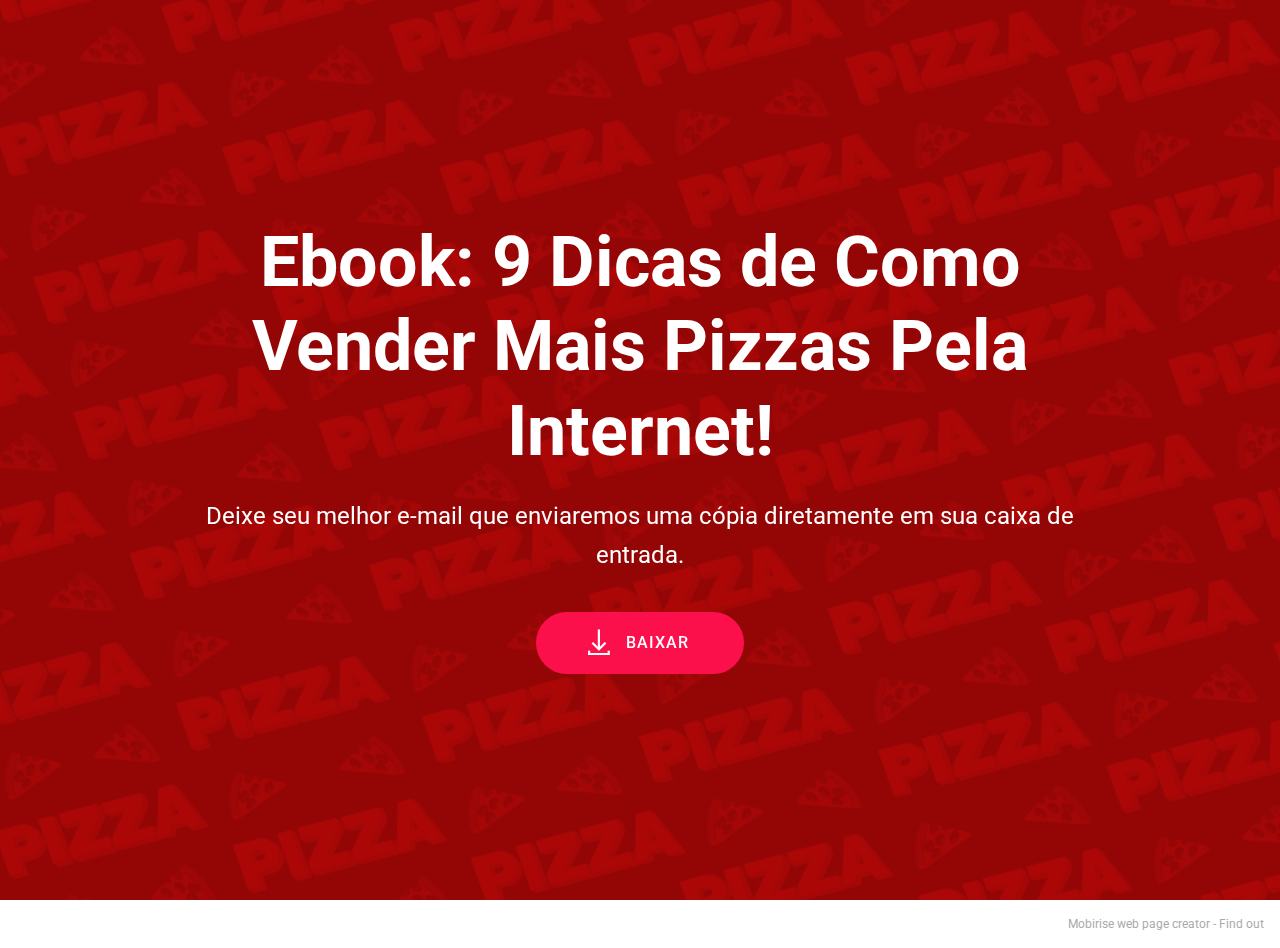
==== ebook.html @ e2e63f9f "mkt da pizza" ====
<!DOCTYPE html>
<html  >
<head>
  <!-- Site made with Mobirise Website Builder v5.2.0, https://mobirise.com -->
  <meta charset="UTF-8">
  <meta http-equiv="X-UA-Compatible" content="IE=edge">
  <meta name="generator" content="Mobirise v5.2.0, mobirise.com">
  <meta name="viewport" content="width=device-width, initial-scale=1, minimum-scale=1">
  <link rel="shortcut icon" href="assets/images/emojipizza-1-120x120.png" type="image/x-icon">
  <meta name="description" content="Baixe seu modelo e conheça 9 dicas para vender mais pizzas na internet!">
  
  
  <title>Ebook 9 Dicas Para Vender Mais Pizzas na Internet</title>
  <link rel="stylesheet" href="assets/web/assets/mobirise-icons2/mobirise2.css">
  <link rel="stylesheet" href="assets/web/assets/mobirise-icons/mobirise-icons.css">
  <link rel="stylesheet" href="assets/bootstrap/css/bootstrap.min.css">
  <link rel="stylesheet" href="assets/bootstrap/css/bootstrap-grid.min.css">
  <link rel="stylesheet" href="assets/bootstrap/css/bootstrap-reboot.min.css">
  <link rel="stylesheet" href="assets/tether/tether.min.css">
  <link rel="stylesheet" href="assets/theme/css/style.css">
  <link rel="preload" as="style" href="assets/mobirise/css/mbr-additional.css"><link rel="stylesheet" href="assets/mobirise/css/mbr-additional.css" type="text/css">
  
  
  
  
</head>
<body>
  
  <section class="cid-qTkA127IK8 mbr-fullscreen mbr-parallax-background" id="header2-1">

    

    

    <div class="container align-center">
        <div class="row justify-content-md-center">
            <div class="mbr-white col-md-10">
                <h1 class="mbr-section-title mbr-bold pb-3 mbr-fonts-style display-1">Ebook: 9 Dicas de Como Vender Mais Pizzas Pela Internet!</h1>
                
                <p class="mbr-text pb-3 mbr-fonts-style display-5">Deixe seu melhor e-mail que enviaremos uma cópia diretamente em sua caixa de entrada.</p>
                <div class="mbr-section-btn"><a class="btn btn-md btn-secondary display-4" href="https://drive.google.com/file/d/10CWplXunjymUBOMNAOJ05j_Xeo9SP3Ha/view?usp=sharing"><span class="mobi-mbri mobi-mbri-download mbr-iconfont mbr-iconfont-btn"></span>BAIXAR&nbsp;</a></div>
            </div>
        </div>
    </div>
    
</section><section style="background-color: #fff; font-family: -apple-system, BlinkMacSystemFont, 'Segoe UI', 'Roboto', 'Helvetica Neue', Arial, sans-serif; color:#aaa; font-size:12px; padding: 0; align-items: center; display: flex;"><a href="https://mobirise.site/y" style="flex: 1 1; height: 3rem; padding-left: 1rem;"></a><p style="flex: 0 0 auto; margin:0; padding-right:1rem;">Mobirise web page creator - <a href="https://mobirise.site/p" style="color:#aaa;">Find out</a></p></section><script src="assets/web/assets/jquery/jquery.min.js"></script>  <script src="assets/popper/popper.min.js"></script>  <script src="assets/bootstrap/js/bootstrap.min.js"></script>  <script src="assets/tether/tether.min.js"></script>  <script src="assets/smoothscroll/smooth-scroll.js"></script>  <script src="assets/parallax/jarallax.min.js"></script>  <script src="assets/theme/js/script.js"></script>  
  
  
</body>
</html>
---- assets/web/assets/mobirise-icons2/mobirise2.css ----
@font-face {
  font-family: 'Moririse2';
  font-display: swap;
  src:  url('mobirise2.eot?f2bix4');
  src:  url('mobirise2.eot?f2bix4#iefix') format('embedded-opentype'),
    url('mobirise2.ttf?f2bix4') format('truetype'),
    url('mobirise2.woff?f2bix4') format('woff'),
    url('mobirise2.svg?f2bix4#mobirise2') format('svg');
  font-weight: normal;
  font-style: normal;
}

[class^="mobi-"], [class*=" mobi-"] {
  /* use !important to prevent issues with browser extensions that change fonts */
  font-family: 'Moririse2' !important;
  speak: none;
  font-style: normal;
  font-weight: normal;
  font-variant: normal;
  text-transform: none;
  line-height: 1;

  /* Better Font Rendering =========== */
  -webkit-font-smoothing: antialiased;
  -moz-osx-font-smoothing: grayscale;
}

.mobi-mbri-add-submenu:before {
  content: "\e900";
}
.mobi-mbri-alert:before {
  content: "\e901";
}
.mobi-mbri-align-center:before {
  content: "\e902";
}
.mobi-mbri-align-justify:before {
  content: "\e903";
}
.mobi-mbri-align-left:before {
  content: "\e904";
}
.mobi-mbri-align-right:before {
  content: "\e905";
}
.mobi-mbri-android:before {
  content: "\e906";
}
.mobi-mbri-apple:before {
  content: "\e907";
}
.mobi-mbri-arrow-down:before {
  content: "\e908";
}
.mobi-mbri-arrow-next:before {
  content: "\e909";
}
.mobi-mbri-arrow-prev:before {
  content: "\e90a";
}
.mobi-mbri-arrow-up:before {
  content: "\e90b";
}
.mobi-mbri-bold:before {
  content: "\e90c";
}
.mobi-mbri-bookmark:before {
  content: "\e90d";
}
.mobi-mbri-bootstrap:before {
  content: "\e90e";
}
.mobi-mbri-briefcase:before {
  content: "\e90f";
}
.mobi-mbri-browse:before {
  content: "\e910";
}
.mobi-mbri-bulleted-list:before {
  content: "\e911";
}
.mobi-mbri-calendar:before {
  content: "\e912";
}
.mobi-mbri-camera:before {
  content: "\e913";
}
.mobi-mbri-cart-add:before {
  content: "\e914";
}
.mobi-mbri-cart-full:before {
  content: "\e915";
}
.mobi-mbri-cash:before {
  content: "\e916";
}
.mobi-mbri-change-style:before {
  content: "\e917";
}
.mobi-mbri-chat:before {
  content: "\e918";
}
.mobi-mbri-clock:before {
  content: "\e919";
}
.mobi-mbri-close:before {
  content: "\e91a";
}
.mobi-mbri-cloud:before {
  content: "\e91b";
}
.mobi-mbri-code:before {
  content: "\e91c";
}
.mobi-mbri-contact-form:before {
  content: "\e91d";
}
.mobi-mbri-credit-card:before {
  content: "\e91e";
}
.mobi-mbri-cursor-click:before {
  content: "\e91f";
}
.mobi-mbri-cust-feedback:before {
  content: "\e920";
}
.mobi-mbri-database:before {
  content: "\e921";
}
.mobi-mbri-delivery:before {
  content: "\e922";
}
.mobi-mbri-desktop:before {
  content: "\e923";
}
.mobi-mbri-devices:before {
  content: "\e924";
}
.mobi-mbri-down:before {
  content: "\e925";
}
.mobi-mbri-download-2:before {
  content: "\e926";
}
.mobi-mbri-download:before {
  content: "\e927";
}
.mobi-mbri-drag-n-drop-2:before {
  content: "\e928";
}
.mobi-mbri-drag-n-drop:before {
  content: "\e929";
}
.mobi-mbri-edit-2:before {
  content: "\e92a";
}
.mobi-mbri-edit:before {
  content: "\e92b";
}
.mobi-mbri-error:before {
  content: "\e92c";
}
.mobi-mbri-extension:before {
  content: "\e92d";
}
.mobi-mbri-features:before {
  content: "\e92e";
}
.mobi-mbri-file:before {
  content: "\e92f";
}
.mobi-mbri-flag:before {
  content: "\e930";
}
.mobi-mbri-folder:before {
  content: "\e931";
}
.mobi-mbri-gift:before {
  content: "\e932";
}
.mobi-mbri-github:before {
  content: "\e933";
}
.mobi-mbri-globe-2:before {
  content: "\e934";
}
.mobi-mbri-globe:before {
  content: "\e935";
}
.mobi-mbri-growing-chart:before {
  content: "\e936";
}
.mobi-mbri-hearth:before {
  content: "\e937";
}
.mobi-mbri-help:before {
  content: "\e938";
}
.mobi-mbri-home:before {
  content: "\e939";
}
.mobi-mbri-hot-cup:before {
  content: "\e93a";
}
.mobi-mbri-idea:before {
  content: "\e93b";
}
.mobi-mbri-image-gallery:before {
  content: "\e93c";
}
.mobi-mbri-image-slider:before {
  content: "\e93d";
}
.mobi-mbri-info:before {
  content: "\e93e";
}
.mobi-mbri-italic:before {
  content: "\e93f";
}
.mobi-mbri-key:before {
  content: "\e940";
}
.mobi-mbri-laptop:before {
  content: "\e941";
}
.mobi-mbri-layers:before {
  content: "\e942";
}
.mobi-mbri-left-right:before {
  content: "\e943";
}
.mobi-mbri-left:before {
  content: "\e944";
}
.mobi-mbri-letter:before {
  content: "\e945";
}
.mobi-mbri-like:before {
  content: "\e946";
}
.mobi-mbri-link:before {
  content: "\e947";
}
.mobi-mbri-lock:before {
  content: "\e948";
}
.mobi-mbri-login:before {
  content: "\e949";
}
.mobi-mbri-logout:before {
  content: "\e94a";
}
.mobi-mbri-magic-stick:before {
  content: "\e94b";
}
.mobi-mbri-map-pin:before {
  content: "\e94c";
}
.mobi-mbri-menu:before {
  content: "\e94d";
}
.mobi-mbri-mobile-2:before {
  content: "\e94e";
}
.mobi-mbri-mobile-horizontal:before {
  content: "\e94f";
}
.mobi-mbri-mobile:before {
  content: "\e950";
}
.mobi-mbri-mobirise:before {
  content: "\e951";
}
.mobi-mbri-more-horizontal:before {
  content: "\e952";
}
.mobi-mbri-more-vertical:before {
  content: "\e953";
}
.mobi-mbri-music:before {
  content: "\e954";
}
.mobi-mbri-new-file:before {
  content: "\e955";
}
.mobi-mbri-numbered-list:before {
  content: "\e956";
}
.mobi-mbri-opened-folder:before {
  content: "\e957";
}
.mobi-mbri-pages:before {
  content: "\e958";
}
.mobi-mbri-paper-plane:before {
  content: "\e959";
}
.mobi-mbri-paperclip:before {
  content: "\e95a";
}
.mobi-mbri-phone:before {
  content: "\e95b";
}
.mobi-mbri-photo:before {
  content: "\e95c";
}
.mobi-mbri-photos:before {
  content: "\e95d";
}
.mobi-mbri-pin:before {
  content: "\e95e";
}
.mobi-mbri-play:before {
  content: "\e95f";
}
.mobi-mbri-plus:before {
  content: "\e960";
}
.mobi-mbri-preview:before {
  content: "\e961";
}
.mobi-mbri-print:before {
  content: "\e962";
}
.mobi-mbri-protect:before {
  content: "\e963";
}
.mobi-mbri-question:before {
  content: "\e964";
}
.mobi-mbri-quote-left:before {
  content: "\e965";
}
.mobi-mbri-quote-right:before {
  content: "\e966";
}
.mobi-mbri-redo:before {
  content: "\e967";
}
.mobi-mbri-refresh:before {
  content: "\e968";
}
.mobi-mbri-responsive-2:before {
  content: "\e969";
}
.mobi-mbri-responsive:before {
  content: "\e96a";
}
.mobi-mbri-right:before {
  content: "\e96b";
}
.mobi-mbri-rocket:before {
  content: "\e96c";
}
.mobi-mbri-sad-face:before {
  content: "\e96d";
}
.mobi-mbri-sale:before {
  content: "\e96e";
}
.mobi-mbri-save:before {
  content: "\e96f";
}
.mobi-mbri-search:before {
  content: "\e970";
}
.mobi-mbri-setting-2:before {
  content: "\e971";
}
.mobi-mbri-setting-3:before {
  content: "\e972";
}
.mobi-mbri-setting:before {
  content: "\e973";
}
.mobi-mbri-share:before {
  content: "\e974";
}
.mobi-mbri-shopping-bag:before {
  content: "\e975";
}
.mobi-mbri-shopping-basket:before {
  content: "\e976";
}
.mobi-mbri-shopping-cart:before {
  content: "\e977";
}
.mobi-mbri-sites:before {
  content: "\e978";
}
.mobi-mbri-smile-face:before {
  content: "\e979";
}
.mobi-mbri-speed:before {
  content: "\e97a";
}
.mobi-mbri-star:before {
  content: "\e97b";
}
.mobi-mbri-success:before {
  content: "\e97c";
}
.mobi-mbri-sun:before {
  content: "\e97d";
}
.mobi-mbri-sun2:before {
  content: "\e97e";
}
.mobi-mbri-tablet-vertical:before {
  content: "\e97f";
}
.mobi-mbri-tablet:before {
  content: "\e980";
}
.mobi-mbri-target:before {
  content: "\e981";
}
.mobi-mbri-timer:before {
  content: "\e982";
}
.mobi-mbri-to-ftp:before {
  content: "\e983";
}
.mobi-mbri-to-local-drive:before {
  content: "\e984";
}
.mobi-mbri-touch-swipe:before {
  content: "\e985";
}
.mobi-mbri-touch:before {
  content: "\e986";
}
.mobi-mbri-trash:before {
  content: "\e987";
}
.mobi-mbri-underline:before {
  content: "\e988";
}
.mobi-mbri-undo:before {
  content: "\e989";
}
.mobi-mbri-unlink:before {
  content: "\e98a";
}
.mobi-mbri-unlock:before {
  content: "\e98b";
}
.mobi-mbri-up-down:before {
  content: "\e98c";
}
.mobi-mbri-up:before {
  content: "\e98d";
}
.mobi-mbri-update:before {
  content: "\e98e";
}
.mobi-mbri-upload-2:before {
  content: "\e98f";
}
.mobi-mbri-upload:before {
  content: "\e990";
}
.mobi-mbri-user-2:before {
  content: "\e991";
}
.mobi-mbri-user:before {
  content: "\e992";
}
.mobi-mbri-users:before {
  content: "\e993";
}
.mobi-mbri-video-play:before {
  content: "\e994";
}
.mobi-mbri-video:before {
  content: "\e995";
}
.mobi-mbri-watch:before {
  content: "\e996";
}
.mobi-mbri-website-theme-2:before {
  content: "\e997";
}
.mobi-mbri-website-theme:before {
  content: "\e998";
}
.mobi-mbri-wifi:before {
  content: "\e999";
}
.mobi-mbri-windows:before {
  content: "\e99a";
}
.mobi-mbri-zoom-in:before {
  content: "\e99b";
}
.mobi-mbri-zoom-out:before {
  content: "\e99c";
}
---- assets/web/assets/mobirise-icons/mobirise-icons.css ----
@font-face {
  font-family: 'MobiriseIcons';
  src:  url('mobirise-icons.eot?spat4u');
  src:  url('mobirise-icons.eot?spat4u#iefix') format('embedded-opentype'),
    url('mobirise-icons.ttf?spat4u') format('truetype'),
    url('mobirise-icons.woff?spat4u') format('woff'),
    url('mobirise-icons.svg?spat4u#MobiriseIcons') format('svg');
  font-weight: normal;
  font-style: normal;
  font-display: swap;
}

[class^="mbri-"], [class*=" mbri-"] {
  /* use !important to prevent issues with browser extensions that change fonts */
  font-family: MobiriseIcons !important;
  speak: none;
  font-style: normal;
  font-weight: normal;
  font-variant: normal;
  text-transform: none;
  line-height: 1;

  /* Better Font Rendering =========== */
  -webkit-font-smoothing: antialiased;
  -moz-osx-font-smoothing: grayscale;
}

.mbri-add-submenu:before {
  content: "\e900";
}
.mbri-alert:before {
  content: "\e901";
}
.mbri-align-center:before {
  content: "\e902";
}
.mbri-align-justify:before {
  content: "\e903";
}
.mbri-align-left:before {
  content: "\e904";
}
.mbri-align-right:before {
  content: "\e905";
}
.mbri-android:before {
  content: "\e906";
}
.mbri-apple:before {
  content: "\e907";
}
.mbri-arrow-down:before {
  content: "\e908";
}
.mbri-arrow-next:before {
  content: "\e909";
}
.mbri-arrow-prev:before {
  content: "\e90a";
}
.mbri-arrow-up:before {
  content: "\e90b";
}
.mbri-bold:before {
  content: "\e90c";
}
.mbri-bookmark:before {
  content: "\e90d";
}
.mbri-bootstrap:before {
  content: "\e90e";
}
.mbri-briefcase:before {
  content: "\e90f";
}
.mbri-browse:before {
  content: "\e910";
}
.mbri-bulleted-list:before {
  content: "\e911";
}
.mbri-calendar:before {
  content: "\e912";
}
.mbri-camera:before {
  content: "\e913";
}
.mbri-cart-add:before {
  content: "\e914";
}
.mbri-cart-full:before {
  content: "\e915";
}
.mbri-cash:before {
  content: "\e916";
}
.mbri-change-style:before {
  content: "\e917";
}
.mbri-chat:before {
  content: "\e918";
}
.mbri-clock:before {
  content: "\e919";
}
.mbri-close:before {
  content: "\e91a";
}
.mbri-cloud:before {
  content: "\e91b";
}
.mbri-code:before {
  content: "\e91c";
}
.mbri-contact-form:before {
  content: "\e91d";
}
.mbri-credit-card:before {
  content: "\e91e";
}
.mbri-cursor-click:before {
  content: "\e91f";
}
.mbri-cust-feedback:before {
  content: "\e920";
}
.mbri-database:before {
  content: "\e921";
}
.mbri-delivery:before {
  content: "\e922";
}
.mbri-desktop:before {
  content: "\e923";
}
.mbri-devices:before {
  content: "\e924";
}
.mbri-down:before {
  content: "\e925";
}
.mbri-download:before {
  content: "\e989";
}
.mbri-drag-n-drop:before {
  content: "\e927";
}
.mbri-drag-n-drop2:before {
  content: "\e928";
}
.mbri-edit:before {
  content: "\e929";
}
.mbri-edit2:before {
  content: "\e92a";
}
.mbri-error:before {
  content: "\e92b";
}
.mbri-extension:before {
  content: "\e92c";
}
.mbri-features:before {
  content: "\e92d";
}
.mbri-file:before {
  content: "\e92e";
}
.mbri-flag:before {
  content: "\e92f";
}
.mbri-folder:before {
  content: "\e930";
}
.mbri-gift:before {
  content: "\e931";
}
.mbri-github:before {
  content: "\e932";
}
.mbri-globe:before {
  content: "\e933";
}
.mbri-globe-2:before {
  content: "\e934";
}
.mbri-growing-chart:before {
  content: "\e935";
}
.mbri-hearth:before {
  content: "\e936";
}
.mbri-help:before {
  content: "\e937";
}
.mbri-home:before {
  content: "\e938";
}
.mbri-hot-cup:before {
  content: "\e939";
}
.mbri-idea:before {
  content: "\e93a";
}
.mbri-image-gallery:before {
  content: "\e93b";
}
.mbri-image-slider:before {
  content: "\e93c";
}
.mbri-info:before {
  content: "\e93d";
}
.mbri-italic:before {
  content: "\e93e";
}
.mbri-key:before {
  content: "\e93f";
}
.mbri-laptop:before {
  content: "\e940";
}
.mbri-layers:before {
  content: "\e941";
}
.mbri-left-right:before {
  content: "\e942";
}
.mbri-left:before {
  content: "\e943";
}
.mbri-letter:before {
  content: "\e944";
}
.mbri-like:before {
  content: "\e945";
}
.mbri-link:before {
  content: "\e946";
}
.mbri-lock:before {
  content: "\e947";
}
.mbri-login:before {
  content: "\e948";
}
.mbri-logout:before {
  content: "\e949";
}
.mbri-magic-stick:before {
  content: "\e94a";
}
.mbri-map-pin:before {
  content: "\e94b";
}
.mbri-menu:before {
  content: "\e94c";
}
.mbri-mobile:before {
  content: "\e94d";
}
.mbri-mobile2:before {
  content: "\e94e";
}
.mbri-mobirise:before {
  content: "\e94f";
}
.mbri-more-horizontal:before {
  content: "\e950";
}
.mbri-more-vertical:before {
  content: "\e951";
}
.mbri-music:before {
  content: "\e952";
}
.mbri-new-file:before {
  content: "\e953";
}
.mbri-numbered-list:before {
  content: "\e954";
}
.mbri-opened-folder:before {
  content: "\e955";
}
.mbri-pages:before {
  content: "\e956";
}
.mbri-paper-plane:before {
  content: "\e957";
}
.mbri-paperclip:before {
  content: "\e958";
}
.mbri-photo:before {
  content: "\e959";
}
.mbri-photos:before {
  content: "\e95a";
}
.mbri-pin:before {
  content: "\e95b";
}
.mbri-play:before {
  content: "\e95c";
}
.mbri-plus:before {
  content: "\e95d";
}
.mbri-preview:before {
  content: "\e95e";
}
.mbri-print:before {
  content: "\e95f";
}
.mbri-protect:before {
  content: "\e960";
}
.mbri-question:before {
  content: "\e961";
}
.mbri-quote-left:before {
  content: "\e962";
}
.mbri-quote-right:before {
  content: "\e963";
}
.mbri-refresh:before {
  content: "\e964";
}
.mbri-responsive:before {
  content: "\e965";
}
.mbri-right:before {
  content: "\e966";
}
.mbri-rocket:before {
  content: "\e967";
}
.mbri-sad-face:before {
  content: "\e968";
}
.mbri-sale:before {
  content: "\e969";
}
.mbri-save:before {
  content: "\e96a";
}
.mbri-search:before {
  content: "\e96b";
}
.mbri-setting:before {
  content: "\e96c";
}
.mbri-setting2:before {
  content: "\e96d";
}
.mbri-setting3:before {
  content: "\e96e";
}
.mbri-share:before {
  content: "\e96f";
}
.mbri-shopping-bag:before {
  content: "\e970";
}
.mbri-shopping-basket:before {
  content: "\e971";
}
.mbri-shopping-cart:before {
  content: "\e972";
}
.mbri-sites:before {
  content: "\e973";
}
.mbri-smile-face:before {
  content: "\e974";
}
.mbri-speed:before {
  content: "\e975";
}
.mbri-star:before {
  content: "\e976";
}
.mbri-success:before {
  content: "\e977";
}
.mbri-sun:before {
  content: "\e978";
}
.mbri-sun2:before {
  content: "\e979";
}
.mbri-tablet:before {
  content: "\e97a";
}
.mbri-tablet-vertical:before {
  content: "\e97b";
}
.mbri-target:before {
  content: "\e97c";
}
.mbri-timer:before {
  content: "\e97d";
}
.mbri-to-ftp:before {
  content: "\e97e";
}
.mbri-to-local-drive:before {
  content: "\e97f";
}
.mbri-touch-swipe:before {
  content: "\e980";
}
.mbri-touch:before {
  content: "\e981";
}
.mbri-trash:before {
  content: "\e982";
}
.mbri-underline:before {
  content: "\e983";
}
.mbri-unlink:before {
  content: "\e984";
}
.mbri-unlock:before {
  content: "\e985";
}
.mbri-up-down:before {
  content: "\e986";
}
.mbri-up:before {
  content: "\e987";
}
.mbri-update:before {
  content: "\e988";
}
.mbri-upload:before {
 content: "\e926"; 
}
.mbri-user:before {
  content: "\e98a";
}
.mbri-user2:before {
  content: "\e98b";
}
.mbri-users:before {
  content: "\e98c";
}
.mbri-video:before {
  content: "\e98d";
}
.mbri-video-play:before {
  content: "\e98e";
}
.mbri-watch:before {
  content: "\e98f";
}
.mbri-website-theme:before {
  content: "\e990";
}
.mbri-wifi:before {
  content: "\e991";
}
.mbri-windows:before {
  content: "\e992";
}
.mbri-zoom-out:before {
  content: "\e993";
}
.mbri-redo:before {
  content: "\e994";
}
.mbri-undo:before {
  content: "\e995";
}
---- assets/theme/css/style.css ----
/*!
 * Mobirise v4 theme (https://mobirise.com/)
 * Copyright 2017 Mobirise
 */
section {
  background-color: #eeeeee;
}

.form-control:focus {
  box-shadow: none;
}

:focus {
  outline: none;
}

body {
  font-style: normal;
  line-height: 1.5;
}

section,
.container,
.container-fluid {
  position: relative;
  word-wrap: break-word;
}

a.mbr-iconfont:hover {
  text-decoration: none;
}

.article .lead p,
.article .lead ul,
.article .lead ol,
.article .lead pre,
.article .lead blockquote {
  margin-bottom: 0;
}

ul,
ol,
pre,
blockquote {
  margin-bottom: 2.3125rem;
}

pre {
  background: #f4f4f4;
  padding: 10px 24px;
  white-space: pre-wrap;
}

.inactive {
  -webkit-user-select: none;
  -moz-user-select: none;
  -ms-user-select: none;
  user-select: none;
  pointer-events: none;
  -webkit-user-drag: none;
  user-drag: none;
}

.mbr-section__comments .row {
  justify-content: center;
  -webkit-justify-content: center;
}

a {
  font-style: normal;
  font-weight: 400;
  cursor: pointer;
}

a, a:hover {
  text-decoration: none;
}

figure {
  margin-bottom: 0;
}

body {
  color: #232323;
}

h1,
h2,
h3,
h4,
h5,
h6,
.h1,
.h2,
.h3,
.h4,
.h5,
.h6,
.display-1,
.display-2,
.display-3,
.display-4 {
  line-height: 1;
  word-break: break-word;
  word-wrap: break-word;
}

.mbr-section-title {
  font-style: normal;
  line-height: 1.2;
}

.mbr-section-subtitle {
  line-height: 1.3;
}

.mbr-text {
  font-style: normal;
  line-height: 1.6;
}

b,
strong {
  font-weight: bold;
}

blockquote {
  padding: 10px 0 10px 20px;
  position: relative;
  border-left: 2px solid;
  border-color: #ff3366;
}

input:-webkit-autofill, input:-webkit-autofill:hover, input:-webkit-autofill:focus, input:-webkit-autofill:active {
  transition-delay: 9999s;
  transition-property: background-color, color;
}

textarea[type='hidden'] {
  display: none;
}

body {
  position: relative;
}

section {
  background-position: 50% 50%;
  background-repeat: no-repeat;
  background-size: cover;
}

section .mbr-background-video,
section .mbr-background-video-preview {
  position: absolute;
  bottom: 0;
  left: 0;
  right: 0;
  top: 0;
}

.hidden {
  visibility: hidden;
}

.mbr-z-index20 {
  z-index: 20;
}

/*! Base colors */
.mbr-white {
  color: #ffffff;
}

.mbr-black {
  color: #000000;
}

.mbr-bg-white {
  background-color: #ffffff;
}

.mbr-bg-black {
  background-color: #000000;
}

/*! Text-aligns */
.align-left {
  text-align: left;
}

.align-center {
  text-align: center;
}

.align-right {
  text-align: right;
}

@media (max-width: 767px) {
  .align-left,
  .align-center,
  .align-right,
  .mbr-section-btn,
  .mbr-section-title {
    text-align: center;
  }
}

/*! Font-weight  */
.mbr-light {
  font-weight: 300;
}

.mbr-regular {
  font-weight: 400;
}

.mbr-semibold {
  font-weight: 500;
}

.mbr-bold {
  font-weight: 700;
}

/*! Media  */
.media-size-item {
  -moz-flex: 1 1 auto;
  -o-flex: 1 1 auto;
  flex: 1 1 auto;
}

.media-content {
  flex-basis: 100%;
}

.media-container-row {
  display: flex;
  flex-direction: row;
  flex-wrap: wrap;
  justify-content: center;
  align-content: center;
  align-items: start;
}

.media-container-row .media-size-item {
  width: 400px;
}

.media-container-column {
  display: flex;
  flex-direction: column;
  flex-wrap: wrap;
  justify-content: center;
  align-content: center;
  align-items: stretch;
}

.media-container-column > * {
  width: 100%;
}

@media (min-width: 992px) {
  .media-container-row {
    flex-wrap: nowrap;
  }
}

figure {
  overflow: hidden;
}

figure[mbr-media-size] {
  transition: width 0.1s;
}

.mbr-figure img,
.mbr-figure iframe {
  display: block;
  width: 100%;
}

.card {
  background-color: transparent;
  border: none;
}

.card-box {
  width: 100%;
}

.card-img {
  text-align: center;
  flex-shrink: 0;
  -webkit-flex-shrink: 0;
}

.media {
  max-width: 100%;
  margin: 0 auto;
}

.mbr-figure {
  -ms-grid-row-align: center;
  align-self: center;
}

.media-container > div {
  max-width: 100%;
}

.mbr-figure img,
.card-img img {
  width: 100%;
}

@media (max-width: 991px) {
  .media-size-item {
    width: auto !important;
  }
  .media {
    width: auto;
  }
  .mbr-figure {
    width: 100% !important;
  }
}

/*! Buttons */
.btn {
  font-weight: 500;
  border-width: 2px;
  font-style: normal;
  letter-spacing: 1px;
  margin: .4rem .8rem;
  white-space: normal;
  transition: all .3s ease-in-out;
  display: inline-flex;
  align-items: center;
  justify-content: center;
  word-break: break-word;
  -webkit-align-items: center;
  -webkit-justify-content: center;
  display: -webkit-inline-flex;
}

.btn-sm {
  font-weight: 500;
  letter-spacing: 1px;
  transition: all .3s ease-in-out;
}

.btn-md {
  font-weight: 500;
  letter-spacing: 1px;
  margin: .4rem .8rem !important;
  transition: all .3s ease-in-out;
}

.btn-lg {
  font-weight: 500;
  letter-spacing: 1px;
  margin: .4rem .8rem !important;
  transition: all .3s ease-in-out;
}

.mbr-section-btn {
  margin-left: -0.25rem;
  margin-right: -0.25rem;
  font-size: 0;
}

nav .mbr-section-btn {
  margin-left: 0rem;
  margin-right: 0rem;
}

.btn-form {
  border-radius: 0;
}

.btn-form:hover {
  cursor: pointer;
}

/*! Btn icon margin */
.btn .mbr-iconfont,
.btn.btn-sm .mbr-iconfont {
  cursor: pointer;
  margin-right: 0.5rem;
}

.btn.btn-md .mbr-iconfont,
.btn.btn-md .mbr-iconfont {
  margin-right: 0.8rem;
}

.mbr-regular {
  font-weight: 400;
}

.mbr-semibold {
  font-weight: 500;
}

.mbr-bold {
  font-weight: 700;
}

[type='submit'] {
  -webkit-appearance: none;
}

/*! Full-screen */
.mbr-fullscreen .mbr-overlay {
  min-height: 100vh;
}

.mbr-fullscreen {
  display: flex;
  display: -moz-flex;
  display: -ms-flex;
  display: -o-flex;
  align-items: center;
  -webkit-align-items: center;
  min-height: 100vh;
  padding-top: 3rem;
  padding-bottom: 3rem;
}

/*! Map */
.map {
  height: 25rem;
  position: relative;
}

.map iframe {
  width: 100%;
  height: 100%;
}

.mbr-overlay {
  background-color: #000;
  bottom: 0;
  left: 0;
  opacity: .5;
  position: absolute;
  right: 0;
  top: 0;
  z-index: 0;
  pointer-events: none;
}

/* Form */
blockquote {
  font-style: italic;
  padding: 10px 0 10px 20px;
  font-size: 1.09rem;
  position: relative;
  border-width: 3px;
}

.form-control {
  background-color: #f5f5f5;
  box-shadow: none;
  color: #565656;
  line-height: 1.43;
  min-height: 3.5em;
  padding: 1.07em .5em;
}

.form-control, .form-control:focus {
  border: 1px solid #e8e8e8;
}

.form-active .form-control:invalid {
  border-color: red;
}

.form-control-label {
  position: relative;
  cursor: pointer;
  margin-bottom: .357em;
  padding: 0;
}

.alert {
  color: #ffffff;
  border-radius: 0;
  border: 0;
  font-size: .875rem;
  line-height: 1.5;
  margin-bottom: 1.875rem;
  padding: 1.25rem;
  position: relative;
}

.alert.alert-form::after {
  background-color: inherit;
  bottom: -7px;
  content: "";
  display: block;
  height: 14px;
  left: 50%;
  margin-left: -7px;
  position: absolute;
  transform: rotate(45deg);
  width: 14px;
  -webkit-transform: rotate(45deg);
}

.form-asterisk {
  font-family: initial;
  position: absolute;
  top: -2px;
  font-weight: normal;
}

/*! Scroll to top arrow */
#scrollToTop a i:before {
  content: '';
  position: absolute;
  height: 40%;
  top: 25%;
  background: #fff;
  width: 2px;
  left: calc(50% - 1px);
}

#scrollToTop a i:after {
  content: '';
  position: absolute;
  display: block;
  border-top: 2px solid #fff;
  border-right: 2px solid #fff;
  width: 40%;
  height: 40%;
  left: 30%;
  bottom: 30%;
  transform: rotate(135deg);
  -webkit-transform: rotate(135deg);
}

.mbr-arrow-up {
  bottom: 25px;
  right: 90px;
  position: fixed;
  text-align: right;
  z-index: 5000;
  color: #ffffff;
  font-size: 32px;
  transform: rotate(180deg);
  -webkit-transform: rotate(180deg);
}

.mbr-arrow-up a {
  background: rgba(0, 0, 0, 0.2);
  border-radius: 3px;
  color: #fff;
  display: inline-block;
  height: 60px;
  width: 60px;
  outline-style: none !important;
  position: relative;
  text-decoration: none;
  transition: all 0.3s ease-in-out;
  cursor: pointer;
  text-align: center;
}

.mbr-arrow-up a:hover {
  background-color: rgba(0, 0, 0, 0.4);
}

.mbr-arrow-up a i {
  line-height: 60px;
}

.mbr-arrow-up-icon {
  display: block;
  color: #fff;
}

.mbr-arrow-up-icon::before {
  content: '\203a';
  display: inline-block;
  font-family: serif;
  font-size: 32px;
  line-height: 1;
  font-style: normal;
  position: relative;
  top: 6px;
  left: -4px;
  -webkit-transform: rotate(-90deg);
  transform: rotate(-90deg);
}

/*! Arrow Down */
.mbr-arrow {
  position: absolute;
  bottom: 45px;
  left: 50%;
  width: 60px;
  height: 60px;
  cursor: pointer;
  background-color: rgba(80, 80, 80, 0.5);
  border-radius: 50%;
  -webkit-transform: translateX(-50%);
  transform: translateX(-50%);
}

.mbr-arrow > a {
  display: inline-block;
  text-decoration: none;
  outline-style: none;
  -webkit-animation: arrowdown 1.7s ease-in-out infinite;
  animation: arrowdown 1.7s ease-in-out infinite;
}

.mbr-arrow > a > i {
  position: absolute;
  top: -2px;
  left: 15px;
  font-size: 2rem;
}

@keyframes arrowdown {
  0% {
    transform: translateY(0px);
    -webkit-transform: translateY(0px);
  }
  50% {
    transform: translateY(-5px);
    -webkit-transform: translateY(-5px);
  }
  100% {
    transform: translateY(0px);
    -webkit-transform: translateY(0px);
  }
}

@-webkit-keyframes arrowdown {
  0% {
    transform: translateY(0px);
    -webkit-transform: translateY(0px);
  }
  50% {
    transform: translateY(-5px);
    -webkit-transform: translateY(-5px);
  }
  100% {
    transform: translateY(0px);
    -webkit-transform: translateY(0px);
  }
}

@media (max-width: 500px) {
  .mbr-arrow-up {
    left: 50%;
    right: auto;
    transform: translateX(-50%) rotate(180deg);
    -webkit-transform: translateX(-50%) rotate(180deg);
  }
}

/*Gradients animation*/
@keyframes gradient-animation {
  from {
    background-position: 0% 100%;
    -webkit-animation-timing-function: ease-in-out;
            animation-timing-function: ease-in-out;
  }
  to {
    background-position: 100% 0%;
    -webkit-animation-timing-function: ease-in-out;
            animation-timing-function: ease-in-out;
  }
}

@-webkit-keyframes gradient-animation {
  from {
    background-position: 0% 100%;
    -webkit-animation-timing-function: ease-in-out;
            animation-timing-function: ease-in-out;
  }
  to {
    background-position: 100% 0%;
    -webkit-animation-timing-function: ease-in-out;
            animation-timing-function: ease-in-out;
  }
}

.bg-gradient {
  background-size: 200% 200%;
  animation: gradient-animation 5s infinite alternate;
  -webkit-animation: gradient-animation 5s infinite alternate;
}

.menu .navbar-brand {
  display: -webkit-flex;
}

.menu .navbar-brand span {
  display: flex;
  display: -webkit-flex;
}

.menu .navbar-brand .navbar-caption-wrap {
  display: -webkit-flex;
}

.menu .navbar-brand .navbar-logo img {
  display: -webkit-flex;
}

@media (min-width: 768px) and (max-width: 1023px) {
  .menu .navbar-toggleable-sm .navbar-nav {
    display: -ms-flexbox;
  }
}

@media (max-width: 1023px) {
  .menu .navbar-collapse {
    max-height: 93.5vh;
  }
  .menu .navbar-collapse.show {
    overflow: auto;
  }
}

@media (min-width: 1024px) {
  .menu .navbar-nav.nav-dropdown {
    display: -webkit-flex;
  }
  .menu .navbar-toggleable-sm .navbar-collapse {
    display: -webkit-flex !important;
  }
  .menu .collapsed .navbar-collapse {
    max-height: 93.5vh;
  }
  .menu .collapsed .navbar-collapse.show {
    overflow: auto;
  }
}

@media (max-width: 767px) {
  .menu .navbar-collapse {
    max-height: 80vh;
  }
}

/* Others*/
.note-check a[data-value=Rubik] {
  font-style: normal;
}

.mbr-arrow a {
  color: #ffffff;
}

@media (max-width: 767px) {
  .mbr-arrow {
    display: none;
  }
}

.navbar {
  display: -webkit-flex;
  -webkit-flex-wrap: wrap;
  -webkit-align-items: center;
  -webkit-justify-content: space-between;
}

.navbar-collapse {
  -webkit-flex-basis: 100%;
  -webkit-flex-grow: 1;
  -webkit-align-items: center;
}

.nav-dropdown .link {
  padding: 0.667em 1.667em !important;
  margin: 0 !important;
}

.nav {
  display: -webkit-flex;
  -webkit-flex-wrap: wrap;
}

.row {
  display: -webkit-flex;
  -webkit-flex-wrap: wrap;
}

.justify-content-center {
  -webkit-justify-content: center;
}

.form-inline {
  display: -webkit-flex;
  -webkit-align-items: center;
}

.card-wrapper {
  -webkit-flex: 1;
}

.carousel-control {
  z-index: 10;
  display: -webkit-flex;
  -webkit-align-items: center;
  -webkit-justify-content: center;
}

.carousel-controls {
  display: -webkit-flex;
}

.media {
  display: -webkit-flex;
}

.form-group:focus {
  outline: none;
}

.jq-selectbox__select {
  padding: 1.07em 0.5em;
  position: absolute;
  top: 0;
  left: 0;
  width: 100%;
}

.jq-selectbox__dropdown {
  position: absolute;
  top: 100%;
  left: 0 !important;
  width: 100% !important;
}

.jq-selectbox__trigger-arrow {
  -webkit-transform: translateY(-50%);
          transform: translateY(-50%);
}

.jq-selectbox li {
  padding: 1.07em 0.5em;
}

input[type='range'] {
  padding-left: 0 !important;
  padding-right: 0 !important;
}

.modal-dialog,
.modal-content {
  height: 100%;
}

.modal-dialog .carousel-inner {
  height: calc(100vh - 1.75rem);
}

@media (max-width: 575px) {
  .modal-dialog .carousel-inner {
    height: calc(100vh - 1rem);
  }
}

.carousel-item {
  text-align: center;
}

.carousel-item img {
  margin: auto;
}

.navbar-toggler {
  align-self: flex-start;
  padding: 0.25rem 0.75rem;
  font-size: 1.25rem;
  line-height: 1;
  background: transparent;
  border: 1px solid transparent;
  border-radius: 0.25rem;
}

.navbar-toggler:focus,
.navbar-toggler:hover {
  text-decoration: none;
}

.navbar-toggler-icon {
  display: inline-block;
  width: 1.5em;
  height: 1.5em;
  vertical-align: middle;
  content: '';
  background: no-repeat center center;
  background-size: 100% 100%;
}

.navbar-toggler-left {
  position: absolute;
  left: 1rem;
}

.navbar-toggler-right {
  position: absolute;
  right: 1rem;
}

@media (max-width: 575px) {
  .navbar-toggleable .navbar-nav .dropdown-menu {
    position: static;
    float: none;
  }
  .navbar-toggleable > .container {
    padding-right: 0;
    padding-left: 0;
  }
}

@media (min-width: 576px) {
  .navbar-toggleable {
    flex-direction: row;
    flex-wrap: nowrap;
    align-items: center;
  }
  .navbar-toggleable .navbar-nav {
    flex-direction: row;
  }
  .navbar-toggleable .navbar-nav .nav-link {
    padding-right: 0.5rem;
    padding-left: 0.5rem;
  }
  .navbar-toggleable > .container {
    display: flex;
    flex-wrap: nowrap;
    align-items: center;
  }
  .navbar-toggleable .navbar-collapse {
    display: flex !important;
    width: 100%;
  }
  .navbar-toggleable .navbar-toggler {
    display: none;
  }
}

@media (max-width: 767px) {
  .navbar-toggleable-sm .navbar-nav .dropdown-menu {
    position: static;
    float: none;
  }
  .navbar-toggleable-sm > .container {
    padding-right: 0;
    padding-left: 0;
  }
}

@media (min-width: 768px) {
  .navbar-toggleable-sm {
    flex-direction: row;
    flex-wrap: nowrap;
    align-items: center;
  }
  .navbar-toggleable-sm .navbar-nav {
    flex-direction: row;
  }
  .navbar-toggleable-sm .navbar-nav .nav-link {
    padding-right: 0.5rem;
    padding-left: 0.5rem;
  }
  .navbar-toggleable-sm > .container {
    display: flex;
    flex-wrap: nowrap;
    align-items: center;
  }
  .navbar-toggleable-sm .navbar-collapse {
    display: none;
    width: 100%;
  }
  .navbar-toggleable-sm .navbar-toggler {
    display: none;
  }
}

@media (max-width: 1023px) {
  .navbar-toggleable-md .navbar-nav .dropdown-menu {
    position: static;
    float: none;
  }
  .navbar-toggleable-md > .container {
    padding-right: 0;
    padding-left: 0;
  }
}

@media (min-width: 1024px) {
  .navbar-toggleable-md {
    flex-direction: row;
    flex-wrap: nowrap;
    align-items: center;
  }
  .navbar-toggleable-md .navbar-nav {
    flex-direction: row;
  }
  .navbar-toggleable-md .navbar-nav .nav-link {
    padding-right: 0.5rem;
    padding-left: 0.5rem;
  }
  .navbar-toggleable-md > .container {
    display: flex;
    flex-wrap: nowrap;
    align-items: center;
  }
  .navbar-toggleable-md .navbar-collapse {
    display: flex !important;
    width: 100%;
  }
  .navbar-toggleable-md .navbar-toggler {
    display: none;
  }
}

@media (max-width: 1199px) {
  .navbar-toggleable-lg .navbar-nav .dropdown-menu {
    position: static;
    float: none;
  }
  .navbar-toggleable-lg > .container {
    padding-right: 0;
    padding-left: 0;
  }
}

@media (min-width: 1200px) {
  .navbar-toggleable-lg {
    flex-direction: row;
    flex-wrap: nowrap;
    align-items: center;
  }
  .navbar-toggleable-lg .navbar-nav {
    flex-direction: row;
  }
  .navbar-toggleable-lg .navbar-nav .nav-link {
    padding-right: 0.5rem;
    padding-left: 0.5rem;
  }
  .navbar-toggleable-lg > .container {
    display: flex;
    flex-wrap: nowrap;
    align-items: center;
  }
  .navbar-toggleable-lg .navbar-collapse {
    display: flex !important;
    width: 100%;
  }
  .navbar-toggleable-lg .navbar-toggler {
    display: none;
  }
}

.navbar-toggleable-xl {
  flex-direction: row;
  flex-wrap: nowrap;
  align-items: center;
}

.navbar-toggleable-xl .navbar-nav .dropdown-menu {
  position: static;
  float: none;
}

.navbar-toggleable-xl > .container {
  padding-right: 0;
  padding-left: 0;
}

.navbar-toggleable-xl .navbar-nav {
  flex-direction: row;
}

.navbar-toggleable-xl .navbar-nav .nav-link {
  padding-right: 0.5rem;
  padding-left: 0.5rem;
}

.navbar-toggleable-xl > .container {
  display: flex;
  flex-wrap: nowrap;
  align-items: center;
}

.navbar-toggleable-xl .navbar-collapse {
  display: flex !important;
  width: 100%;
}

.navbar-toggleable-xl .navbar-toggler {
  display: none;
}

.card-img {
  width: auto;
}

.menu .navbar.collapsed:not(.beta-menu) {
  flex-direction: column;
}

.carousel-item.active,
.carousel-item-next,
.carousel-item-prev {
  display: flex;
}

.note-air-layout .dropup .dropdown-menu,
.note-air-layout .navbar-fixed-bottom .dropdown .dropdown-menu {
  bottom: initial !important;
}

html,
body {
  height: auto;
  min-height: 100vh;
}

.dropup .dropdown-toggle::after {
  display: none;
}
.engine {
	position: absolute;
	text-indent: -2400px;
	text-align: center;
	padding: 0;
	top: 0;
	left: -2400px;
}
---- assets/mobirise/css/mbr-additional.css ----
@import url(https://fonts.googleapis.com/css?family=Roboto:100,100i,300,300i,400,400i,500,500i,700,700i,900,900i&display=swap);





body {
  font-family: Rubik;
}
.display-1 {
  font-family: 'Roboto', sans-serif;
  font-size: 4.4rem;
  font-display: swap;
}
.display-1 > .mbr-iconfont {
  font-size: 7.04rem;
}
.display-2 {
  font-family: 'Roboto', sans-serif;
  font-size: 3rem;
  font-display: swap;
}
.display-2 > .mbr-iconfont {
  font-size: 4.8rem;
}
.display-4 {
  font-family: 'Roboto', sans-serif;
  font-size: 1rem;
  font-display: swap;
}
.display-4 > .mbr-iconfont {
  font-size: 1.6rem;
}
.display-5 {
  font-family: 'Roboto', sans-serif;
  font-size: 1.5rem;
  font-display: swap;
}
.display-5 > .mbr-iconfont {
  font-size: 2.4rem;
}
.display-7 {
  font-family: 'Roboto', sans-serif;
  font-size: 1rem;
  font-display: swap;
}
.display-7 > .mbr-iconfont {
  font-size: 1.6rem;
}
/* ---- Fluid typography for mobile devices ---- */
/* 1.4 - font scale ratio ( bootstrap == 1.42857 ) */
/* 100vw - current viewport width */
/* (48 - 20)  48 == 48rem == 768px, 20 == 20rem == 320px(minimal supported viewport) */
/* 0.65 - min scale variable, may vary */
@media (max-width: 768px) {
  .display-1 {
    font-size: 3.52rem;
    font-size: calc( 2.19rem + (4.4 - 2.19) * ((100vw - 20rem) / (48 - 20)));
    line-height: calc( 1.4 * (2.19rem + (4.4 - 2.19) * ((100vw - 20rem) / (48 - 20))));
  }
  .display-2 {
    font-size: 2.4rem;
    font-size: calc( 1.7rem + (3 - 1.7) * ((100vw - 20rem) / (48 - 20)));
    line-height: calc( 1.4 * (1.7rem + (3 - 1.7) * ((100vw - 20rem) / (48 - 20))));
  }
  .display-4 {
    font-size: 0.8rem;
    font-size: calc( 1rem + (1 - 1) * ((100vw - 20rem) / (48 - 20)));
    line-height: calc( 1.4 * (1rem + (1 - 1) * ((100vw - 20rem) / (48 - 20))));
  }
  .display-5 {
    font-size: 1.2rem;
    font-size: calc( 1.175rem + (1.5 - 1.175) * ((100vw - 20rem) / (48 - 20)));
    line-height: calc( 1.4 * (1.175rem + (1.5 - 1.175) * ((100vw - 20rem) / (48 - 20))));
  }
}
/* Buttons */
.btn {
  padding: 1rem 3rem;
  border-radius: 3px;
}
.btn-sm {
  padding: 0.6rem 1.5rem;
  border-radius: 3px;
}
.btn-md {
  padding: 1rem 3rem;
  border-radius: 3px;
}
.btn-lg {
  padding: 1.2rem 3.2rem;
  border-radius: 3px;
}
.bg-primary {
  background-color: #ff3366 !important;
}
.bg-success {
  background-color: #f7ed4a !important;
}
.bg-info {
  background-color: #82786e !important;
}
.bg-warning {
  background-color: #879a9f !important;
}
.bg-danger {
  background-color: #b1a374 !important;
}
.btn-primary,
.btn-primary:active {
  background-color: #ff3366 !important;
  border-color: #ff3366 !important;
  color: #ffffff !important;
}
.btn-primary:hover,
.btn-primary:focus,
.btn-primary.focus,
.btn-primary.active {
  color: #ffffff !important;
  background-color: #e50039 !important;
  border-color: #e50039 !important;
}
.btn-primary.disabled,
.btn-primary:disabled {
  color: #ffffff !important;
  background-color: #e50039 !important;
  border-color: #e50039 !important;
}
.btn-secondary,
.btn-secondary:active {
  background-color: #fc104b !important;
  border-color: #fc104b !important;
  color: #ffffff !important;
}
.btn-secondary:hover,
.btn-secondary:focus,
.btn-secondary.focus,
.btn-secondary.active {
  color: #ffffff !important;
  background-color: #bd0231 !important;
  border-color: #bd0231 !important;
}
.btn-secondary.disabled,
.btn-secondary:disabled {
  color: #ffffff !important;
  background-color: #bd0231 !important;
  border-color: #bd0231 !important;
}
.btn-info,
.btn-info:active {
  background-color: #82786e !important;
  border-color: #82786e !important;
  color: #ffffff !important;
}
.btn-info:hover,
.btn-info:focus,
.btn-info.focus,
.btn-info.active {
  color: #ffffff !important;
  background-color: #59524b !important;
  border-color: #59524b !important;
}
.btn-info.disabled,
.btn-info:disabled {
  color: #ffffff !important;
  background-color: #59524b !important;
  border-color: #59524b !important;
}
.btn-success,
.btn-success:active {
  background-color: #f7ed4a !important;
  border-color: #f7ed4a !important;
  color: #3f3c03 !important;
}
.btn-success:hover,
.btn-success:focus,
.btn-success.focus,
.btn-success.active {
  color: #3f3c03 !important;
  background-color: #eadd0a !important;
  border-color: #eadd0a !important;
}
.btn-success.disabled,
.btn-success:disabled {
  color: #3f3c03 !important;
  background-color: #eadd0a !important;
  border-color: #eadd0a !important;
}
.btn-warning,
.btn-warning:active {
  background-color: #879a9f !important;
  border-color: #879a9f !important;
  color: #ffffff !important;
}
.btn-warning:hover,
.btn-warning:focus,
.btn-warning.focus,
.btn-warning.active {
  color: #ffffff !important;
  background-color: #617479 !important;
  border-color: #617479 !important;
}
.btn-warning.disabled,
.btn-warning:disabled {
  color: #ffffff !important;
  background-color: #617479 !important;
  border-color: #617479 !important;
}
.btn-danger,
.btn-danger:active {
  background-color: #b1a374 !important;
  border-color: #b1a374 !important;
  color: #ffffff !important;
}
.btn-danger:hover,
.btn-danger:focus,
.btn-danger.focus,
.btn-danger.active {
  color: #ffffff !important;
  background-color: #8b7d4e !important;
  border-color: #8b7d4e !important;
}
.btn-danger.disabled,
.btn-danger:disabled {
  color: #ffffff !important;
  background-color: #8b7d4e !important;
  border-color: #8b7d4e !important;
}
.btn-white {
  color: #333333 !important;
}
.btn-white,
.btn-white:active {
  background-color: #ffffff !important;
  border-color: #ffffff !important;
  color: #808080 !important;
}
.btn-white:hover,
.btn-white:focus,
.btn-white.focus,
.btn-white.active {
  color: #808080 !important;
  background-color: #d9d9d9 !important;
  border-color: #d9d9d9 !important;
}
.btn-white.disabled,
.btn-white:disabled {
  color: #808080 !important;
  background-color: #d9d9d9 !important;
  border-color: #d9d9d9 !important;
}
.btn-black,
.btn-black:active {
  background-color: #333333 !important;
  border-color: #333333 !important;
  color: #ffffff !important;
}
.btn-black:hover,
.btn-black:focus,
.btn-black.focus,
.btn-black.active {
  color: #ffffff !important;
  background-color: #0d0d0d !important;
  border-color: #0d0d0d !important;
}
.btn-black.disabled,
.btn-black:disabled {
  color: #ffffff !important;
  background-color: #0d0d0d !important;
  border-color: #0d0d0d !important;
}
.btn-primary-outline,
.btn-primary-outline:active {
  background: none;
  border-color: #cc0033;
  color: #cc0033;
}
.btn-primary-outline:hover,
.btn-primary-outline:focus,
.btn-primary-outline.focus,
.btn-primary-outline.active {
  color: #ffffff;
  background-color: #ff3366;
  border-color: #ff3366;
}
.btn-primary-outline.disabled,
.btn-primary-outline:disabled {
  color: #ffffff !important;
  background-color: #ff3366 !important;
  border-color: #ff3366 !important;
}
.btn-secondary-outline,
.btn-secondary-outline:active {
  background: none;
  border-color: #a4022b;
  color: #a4022b;
}
.btn-secondary-outline:hover,
.btn-secondary-outline:focus,
.btn-secondary-outline.focus,
.btn-secondary-outline.active {
  color: #ffffff;
  background-color: #fc104b;
  border-color: #fc104b;
}
.btn-secondary-outline.disabled,
.btn-secondary-outline:disabled {
  color: #ffffff !important;
  background-color: #fc104b !important;
  border-color: #fc104b !important;
}
.btn-info-outline,
.btn-info-outline:active {
  background: none;
  border-color: #4b453f;
  color: #4b453f;
}
.btn-info-outline:hover,
.btn-info-outline:focus,
.btn-info-outline.focus,
.btn-info-outline.active {
  color: #ffffff;
  background-color: #82786e;
  border-color: #82786e;
}
.btn-info-outline.disabled,
.btn-info-outline:disabled {
  color: #ffffff !important;
  background-color: #82786e !important;
  border-color: #82786e !important;
}
.btn-success-outline,
.btn-success-outline:active {
  background: none;
  border-color: #d2c609;
  color: #d2c609;
}
.btn-success-outline:hover,
.btn-success-outline:focus,
.btn-success-outline.focus,
.btn-success-outline.active {
  color: #3f3c03;
  background-color: #f7ed4a;
  border-color: #f7ed4a;
}
.btn-success-outline.disabled,
.btn-success-outline:disabled {
  color: #3f3c03 !important;
  background-color: #f7ed4a !important;
  border-color: #f7ed4a !important;
}
.btn-warning-outline,
.btn-warning-outline:active {
  background: none;
  border-color: #55666b;
  color: #55666b;
}
.btn-warning-outline:hover,
.btn-warning-outline:focus,
.btn-warning-outline.focus,
.btn-warning-outline.active {
  color: #ffffff;
  background-color: #879a9f;
  border-color: #879a9f;
}
.btn-warning-outline.disabled,
.btn-warning-outline:disabled {
  color: #ffffff !important;
  background-color: #879a9f !important;
  border-color: #879a9f !important;
}
.btn-danger-outline,
.btn-danger-outline:active {
  background: none;
  border-color: #7a6e45;
  color: #7a6e45;
}
.btn-danger-outline:hover,
.btn-danger-outline:focus,
.btn-danger-outline.focus,
.btn-danger-outline.active {
  color: #ffffff;
  background-color: #b1a374;
  border-color: #b1a374;
}
.btn-danger-outline.disabled,
.btn-danger-outline:disabled {
  color: #ffffff !important;
  background-color: #b1a374 !important;
  border-color: #b1a374 !important;
}
.btn-black-outline,
.btn-black-outline:active {
  background: none;
  border-color: #000000;
  color: #000000;
}
.btn-black-outline:hover,
.btn-black-outline:focus,
.btn-black-outline.focus,
.btn-black-outline.active {
  color: #ffffff;
  background-color: #333333;
  border-color: #333333;
}
.btn-black-outline.disabled,
.btn-black-outline:disabled {
  color: #ffffff !important;
  background-color: #333333 !important;
  border-color: #333333 !important;
}
.btn-white-outline,
.btn-white-outline:active,
.btn-white-outline.active {
  background: none;
  border-color: #ffffff;
  color: #ffffff;
}
.btn-white-outline:hover,
.btn-white-outline:focus,
.btn-white-outline.focus {
  color: #333333;
  background-color: #ffffff;
  border-color: #ffffff;
}
.text-primary {
  color: #ff3366 !important;
}
.text-secondary {
  color: #fc104b !important;
}
.text-success {
  color: #f7ed4a !important;
}
.text-info {
  color: #82786e !important;
}
.text-warning {
  color: #879a9f !important;
}
.text-danger {
  color: #b1a374 !important;
}
.text-white {
  color: #ffffff !important;
}
.text-black {
  color: #000000 !important;
}
a.text-primary:hover,
a.text-primary:focus {
  color: #cc0033 !important;
}
a.text-secondary:hover,
a.text-secondary:focus {
  color: #a4022b !important;
}
a.text-success:hover,
a.text-success:focus {
  color: #d2c609 !important;
}
a.text-info:hover,
a.text-info:focus {
  color: #4b453f !important;
}
a.text-warning:hover,
a.text-warning:focus {
  color: #55666b !important;
}
a.text-danger:hover,
a.text-danger:focus {
  color: #7a6e45 !important;
}
a.text-white:hover,
a.text-white:focus {
  color: #b3b3b3 !important;
}
a.text-black:hover,
a.text-black:focus {
  color: #4d4d4d !important;
}
.alert-success {
  background-color: #70c770;
}
.alert-info {
  background-color: #82786e;
}
.alert-warning {
  background-color: #879a9f;
}
.alert-danger {
  background-color: #b1a374;
}
.mbr-section-btn a.btn:not(.btn-form) {
  border-radius: 100px;
}
.mbr-section-btn a.btn:not(.btn-form):hover,
.mbr-section-btn a.btn:not(.btn-form):focus {
  box-shadow: none !important;
}
.mbr-section-btn a.btn:not(.btn-form):hover,
.mbr-section-btn a.btn:not(.btn-form):focus {
  box-shadow: 0 10px 40px 0 rgba(0, 0, 0, 0.2) !important;
  -webkit-box-shadow: 0 10px 40px 0 rgba(0, 0, 0, 0.2) !important;
}
.mbr-gallery-filter li a {
  border-radius: 100px !important;
}
.mbr-gallery-filter li.active .btn {
  background-color: #ff3366;
  border-color: #ff3366;
  color: #ffffff;
}
.mbr-gallery-filter li.active .btn:focus {
  box-shadow: none;
}
.nav-tabs .nav-link {
  border-radius: 100px !important;
}
a,
a:hover {
  color: #ff3366;
}
.mbr-plan-header.bg-primary .mbr-plan-subtitle,
.mbr-plan-header.bg-primary .mbr-plan-price-desc {
  color: #ffffff;
}
.mbr-plan-header.bg-success .mbr-plan-subtitle,
.mbr-plan-header.bg-success .mbr-plan-price-desc {
  color: #ffffff;
}
.mbr-plan-header.bg-info .mbr-plan-subtitle,
.mbr-plan-header.bg-info .mbr-plan-price-desc {
  color: #beb8b2;
}
.mbr-plan-header.bg-warning .mbr-plan-subtitle,
.mbr-plan-header.bg-warning .mbr-plan-price-desc {
  color: #ced6d8;
}
.mbr-plan-header.bg-danger .mbr-plan-subtitle,
.mbr-plan-header.bg-danger .mbr-plan-price-desc {
  color: #dfd9c6;
}
/* Scroll to top button*/
.scrollToTop_wraper {
  display: none;
}
.form-control {
  font-family: 'Roboto', sans-serif;
  font-size: 1rem;
  font-display: swap;
}
.form-control > .mbr-iconfont {
  font-size: 1.6rem;
}
blockquote {
  border-color: #ff3366;
}
/* Forms */
.mbr-form .btn {
  margin: .4rem 0;
}
.mbr-form .input-group-btn a.btn {
  border-radius: 100px !important;
}
.mbr-form .input-group-btn a.btn:hover {
  box-shadow: 0 10px 40px 0 rgba(0, 0, 0, 0.2);
}
.mbr-form .input-group-btn button[type="submit"] {
  border-radius: 100px !important;
  padding: 1rem 3rem;
}
.mbr-form .input-group-btn button[type="submit"]:hover {
  box-shadow: 0 10px 40px 0 rgba(0, 0, 0, 0.2);
}
@media (max-width: 767px) {
  .btn {
    font-size: .75rem !important;
  }
  .btn .mbr-iconfont {
    font-size: 1rem !important;
  }
}
/* Footer */
.mbr-footer-content li::before,
.mbr-footer .mbr-contacts li::before {
  background: #ff3366;
}
.mbr-footer-content li a:hover,
.mbr-footer .mbr-contacts li a:hover {
  color: #ff3366;
}
.footer3 input[type="email"],
.footer4 input[type="email"] {
  border-radius: 100px !important;
}
.footer3 .input-group-btn a.btn,
.footer4 .input-group-btn a.btn {
  border-radius: 100px !important;
}
.footer3 .input-group-btn button[type="submit"],
.footer4 .input-group-btn button[type="submit"] {
  border-radius: 100px !important;
}
/* Headers*/
.header13 .form-inline input[type="email"],
.header14 .form-inline input[type="email"] {
  border-radius: 100px;
}
.header13 .form-inline input[type="text"],
.header14 .form-inline input[type="text"] {
  border-radius: 100px;
}
.header13 .form-inline input[type="tel"],
.header14 .form-inline input[type="tel"] {
  border-radius: 100px;
}
.header13 .form-inline a.btn,
.header14 .form-inline a.btn {
  border-radius: 100px;
}
.header13 .form-inline button,
.header14 .form-inline button {
  border-radius: 100px !important;
}
@media screen and (-ms-high-contrast: active), (-ms-high-contrast: none) {
  .card-wrapper {
    flex: auto !important;
  }
}
.jq-selectbox li:hover,
.jq-selectbox li.selected {
  background-color: #ff3366;
  color: #ffffff;
}
.jq-selectbox .jq-selectbox__trigger-arrow,
.jq-number__spin.minus:after,
.jq-number__spin.plus:after {
  transition: 0.4s;
  border-top-color: currentColor;
  border-bottom-color: currentColor;
}
.jq-selectbox:hover .jq-selectbox__trigger-arrow,
.jq-number__spin.minus:hover:after,
.jq-number__spin.plus:hover:after {
  border-top-color: #ff3366;
  border-bottom-color: #ff3366;
}
.xdsoft_datetimepicker .xdsoft_calendar td.xdsoft_default,
.xdsoft_datetimepicker .xdsoft_calendar td.xdsoft_current,
.xdsoft_datetimepicker .xdsoft_timepicker .xdsoft_time_box > div > div.xdsoft_current {
  color: #ffffff !important;
  background-color: #ff3366 !important;
  box-shadow: none !important;
}
.xdsoft_datetimepicker .xdsoft_calendar td:hover,
.xdsoft_datetimepicker .xdsoft_timepicker .xdsoft_time_box > div > div:hover {
  color: #ffffff !important;
  background: #fc104b !important;
  box-shadow: none !important;
}
.lazy-bg {
  background-image: none !important;
}
.lazy-placeholder:not(section),
.lazy-none {
  display: block;
  position: relative;
  padding-bottom: 56.25%;
}
iframe.lazy-placeholder,
.lazy-placeholder:after {
  content: '';
  position: absolute;
  width: 100px;
  height: 100px;
  background: transparent no-repeat center;
  background-size: contain;
  top: 50%;
  left: 50%;
  transform: translateX(-50%) translateY(-50%);
  background-image: url("data:image/svg+xml;charset=UTF-8,%3csvg width='32' height='32' viewBox='0 0 64 64' xmlns='http://www.w3.org/2000/svg' stroke='%23ff3366' %3e%3cg fill='none' fill-rule='evenodd'%3e%3cg transform='translate(16 16)' stroke-width='2'%3e%3ccircle stroke-opacity='.5' cx='16' cy='16' r='16'/%3e%3cpath d='M32 16c0-9.94-8.06-16-16-16'%3e%3canimateTransform attributeName='transform' type='rotate' from='0 16 16' to='360 16 16' dur='1s' repeatCount='indefinite'/%3e%3c/path%3e%3c/g%3e%3c/g%3e%3c/svg%3e");
}
section.lazy-placeholder:after {
  opacity: 0.3;
}
.cid-rGDdSwhY5b {
  background-image: url("../../../assets/images/fundo-padrao-1362x767.png");
}
.cid-qTkA127IK8 {
  background-image: url("../../../assets/images/fundo-padrao-1362x767.png");
}
.cid-rYgIPtjE9L .navbar {
  padding: .5rem 0;
  background: #333333;
  transition: none;
  min-height: 77px;
}
.cid-rYgIPtjE9L .navbar-dropdown.bg-color.transparent.opened {
  background: #333333;
}
.cid-rYgIPtjE9L a {
  font-style: normal;
}
.cid-rYgIPtjE9L .nav-item span {
  padding-right: 0.4em;
  line-height: 0.5em;
  vertical-align: text-bottom;
  position: relative;
  text-decoration: none;
}
.cid-rYgIPtjE9L .nav-item a {
  display: -webkit-flex;
  align-items: center;
  justify-content: center;
  padding: 0.7rem 0 !important;
  margin: 0rem .65rem !important;
  -webkit-align-items: center;
  -webkit-justify-content: center;
}
.cid-rYgIPtjE9L .nav-item:focus,
.cid-rYgIPtjE9L .nav-link:focus {
  outline: none;
}
.cid-rYgIPtjE9L .btn {
  padding: 0.4rem 1.5rem;
  display: -webkit-inline-flex;
  align-items: center;
  -webkit-align-items: center;
}
.cid-rYgIPtjE9L .btn .mbr-iconfont {
  font-size: 1.6rem;
}
.cid-rYgIPtjE9L .menu-logo {
  margin-right: auto;
}
.cid-rYgIPtjE9L .menu-logo .navbar-brand {
  display: flex;
  margin-left: 5rem;
  padding: 0;
  transition: padding .2s;
  min-height: 3.8rem;
  -webkit-align-items: center;
  align-items: center;
}
.cid-rYgIPtjE9L .menu-logo .navbar-brand .navbar-caption-wrap {
  display: flex;
  -webkit-align-items: center;
  align-items: center;
  word-break: break-word;
  min-width: 7rem;
  margin: .3rem 0;
}
.cid-rYgIPtjE9L .menu-logo .navbar-brand .navbar-caption-wrap .navbar-caption {
  line-height: 1.2rem !important;
  padding-right: 2rem;
}
.cid-rYgIPtjE9L .menu-logo .navbar-brand .navbar-logo {
  font-size: 4rem;
  transition: font-size 0.25s;
}
.cid-rYgIPtjE9L .menu-logo .navbar-brand .navbar-logo img {
  display: flex;
}
.cid-rYgIPtjE9L .menu-logo .navbar-brand .navbar-logo .mbr-iconfont {
  transition: font-size 0.25s;
}
.cid-rYgIPtjE9L .menu-logo .navbar-brand .navbar-logo a {
  display: inline-flex;
}
.cid-rYgIPtjE9L .navbar-toggleable-sm .navbar-collapse {
  justify-content: flex-end;
  -webkit-justify-content: flex-end;
  padding-right: 5rem;
  width: auto;
}
.cid-rYgIPtjE9L .navbar-toggleable-sm .navbar-collapse .navbar-nav {
  flex-wrap: wrap;
  -webkit-flex-wrap: wrap;
  padding-left: 0;
}
.cid-rYgIPtjE9L .navbar-toggleable-sm .navbar-collapse .navbar-nav .nav-item {
  -webkit-align-self: center;
  align-self: center;
}
.cid-rYgIPtjE9L .navbar-toggleable-sm .navbar-collapse .navbar-buttons {
  padding-left: 0;
  padding-bottom: 0;
}
.cid-rYgIPtjE9L .dropdown .dropdown-menu {
  background: #333333;
  visibility: hidden;
  display: block;
  position: absolute;
  min-width: 5rem;
  padding-top: 1.4rem;
  padding-bottom: 1.4rem;
  text-align: left;
}
.cid-rYgIPtjE9L .dropdown .dropdown-menu .dropdown-item {
  width: auto;
  padding: 0.235em 1.5385em 0.235em 1.5385em !important;
}
.cid-rYgIPtjE9L .dropdown .dropdown-menu .dropdown-item::after {
  right: 0.5rem;
}
.cid-rYgIPtjE9L .dropdown .dropdown-menu .dropdown-submenu {
  margin: 0;
}
.cid-rYgIPtjE9L .dropdown.open > .dropdown-menu {
  visibility: visible;
}
.cid-rYgIPtjE9L .navbar-toggleable-sm.opened:after {
  position: absolute;
  width: 100vw;
  height: 100vh;
  content: '';
  background-color: rgba(0, 0, 0, 0.1);
  left: 0;
  bottom: 0;
  transform: translateY(100%);
  -webkit-transform: translateY(100%);
  z-index: 1000;
}
.cid-rYgIPtjE9L .navbar.navbar-short {
  min-height: 60px;
  transition: all .2s;
}
.cid-rYgIPtjE9L .navbar.navbar-short .navbar-toggler-right {
  top: 20px;
}
.cid-rYgIPtjE9L .navbar.navbar-short .navbar-logo a {
  font-size: 2.5rem !important;
  line-height: 2.5rem;
  transition: font-size 0.25s;
}
.cid-rYgIPtjE9L .navbar.navbar-short .navbar-logo a .mbr-iconfont {
  font-size: 2.5rem !important;
}
.cid-rYgIPtjE9L .navbar.navbar-short .navbar-logo a img {
  height: 3rem !important;
}
.cid-rYgIPtjE9L .navbar.navbar-short .navbar-brand {
  min-height: 3rem;
}
.cid-rYgIPtjE9L button.navbar-toggler {
  width: 31px;
  height: 18px;
  cursor: pointer;
  transition: all .2s;
  top: 1.5rem;
  right: 1rem;
}
.cid-rYgIPtjE9L button.navbar-toggler:focus {
  outline: none;
}
.cid-rYgIPtjE9L button.navbar-toggler .hamburger span {
  position: absolute;
  right: 0;
  width: 30px;
  height: 2px;
  border-right: 5px;
  background-color: #ffffff;
}
.cid-rYgIPtjE9L button.navbar-toggler .hamburger span:nth-child(1) {
  top: 0;
  transition: all .2s;
}
.cid-rYgIPtjE9L button.navbar-toggler .hamburger span:nth-child(2) {
  top: 8px;
  transition: all .15s;
}
.cid-rYgIPtjE9L button.navbar-toggler .hamburger span:nth-child(3) {
  top: 8px;
  transition: all .15s;
}
.cid-rYgIPtjE9L button.navbar-toggler .hamburger span:nth-child(4) {
  top: 16px;
  transition: all .2s;
}
.cid-rYgIPtjE9L nav.opened .hamburger span:nth-child(1) {
  top: 8px;
  width: 0;
  opacity: 0;
  right: 50%;
  transition: all .2s;
}
.cid-rYgIPtjE9L nav.opened .hamburger span:nth-child(2) {
  -webkit-transform: rotate(45deg);
  transform: rotate(45deg);
  transition: all .25s;
}
.cid-rYgIPtjE9L nav.opened .hamburger span:nth-child(3) {
  -webkit-transform: rotate(-45deg);
  transform: rotate(-45deg);
  transition: all .25s;
}
.cid-rYgIPtjE9L nav.opened .hamburger span:nth-child(4) {
  top: 8px;
  width: 0;
  opacity: 0;
  right: 50%;
  transition: all .2s;
}
.cid-rYgIPtjE9L .collapsed.navbar-expand {
  flex-direction: column;
  -webkit-flex-direction: column;
}
.cid-rYgIPtjE9L .collapsed .btn {
  display: -webkit-flex;
}
.cid-rYgIPtjE9L .collapsed .navbar-collapse {
  display: none !important;
  padding-right: 0 !important;
}
.cid-rYgIPtjE9L .collapsed .navbar-collapse.collapsing,
.cid-rYgIPtjE9L .collapsed .navbar-collapse.show {
  display: block !important;
}
.cid-rYgIPtjE9L .collapsed .navbar-collapse.collapsing .navbar-nav,
.cid-rYgIPtjE9L .collapsed .navbar-collapse.show .navbar-nav {
  display: block;
  text-align: center;
}
.cid-rYgIPtjE9L .collapsed .navbar-collapse.collapsing .navbar-nav .nav-item,
.cid-rYgIPtjE9L .collapsed .navbar-collapse.show .navbar-nav .nav-item {
  clear: both;
}
.cid-rYgIPtjE9L .collapsed .navbar-collapse.collapsing .navbar-buttons,
.cid-rYgIPtjE9L .collapsed .navbar-collapse.show .navbar-buttons {
  text-align: center;
}
.cid-rYgIPtjE9L .collapsed .navbar-collapse.collapsing .navbar-buttons:last-child,
.cid-rYgIPtjE9L .collapsed .navbar-collapse.show .navbar-buttons:last-child {
  margin-bottom: 1rem;
}
@media (min-width: 1024px) {
  .cid-rYgIPtjE9L .collapsed:not(.navbar-short) .navbar-collapse {
    max-height: calc(98.5vh - 3.8rem);
  }
}
.cid-rYgIPtjE9L .collapsed button.navbar-toggler {
  display: block;
}
.cid-rYgIPtjE9L .collapsed .navbar-brand {
  margin-left: 1rem !important;
}
.cid-rYgIPtjE9L .collapsed .navbar-toggleable-sm {
  flex-direction: column;
  -webkit-flex-direction: column;
}
.cid-rYgIPtjE9L .collapsed .dropdown .dropdown-menu {
  width: 100%;
  text-align: center;
  position: relative;
  opacity: 0;
  overflow: hidden;
  display: block;
  height: 0;
  visibility: hidden;
  padding: 0;
  transition-duration: .5s;
  transition-property: opacity,padding,height;
}
.cid-rYgIPtjE9L .collapsed .dropdown.open > .dropdown-menu {
  position: relative;
  opacity: 1;
  height: auto;
  padding: 1.4rem 0;
  visibility: visible;
}
.cid-rYgIPtjE9L .collapsed .dropdown .dropdown-submenu {
  left: 0;
  text-align: center;
  width: 100%;
}
.cid-rYgIPtjE9L .collapsed .dropdown .dropdown-toggle[data-toggle="dropdown-submenu"]::after {
  margin-top: 0;
  position: inherit;
  right: 0;
  top: 50%;
  display: inline-block;
  width: 0;
  height: 0;
  margin-left: .3em;
  vertical-align: middle;
  content: "";
  border-top: .30em solid;
  border-right: .30em solid transparent;
  border-left: .30em solid transparent;
}
@media (max-width: 1023px) {
  .cid-rYgIPtjE9L .navbar-expand {
    flex-direction: column;
    -webkit-flex-direction: column;
  }
  .cid-rYgIPtjE9L img {
    height: 3.8rem !important;
  }
  .cid-rYgIPtjE9L .btn {
    display: -webkit-flex;
  }
  .cid-rYgIPtjE9L button.navbar-toggler {
    display: block;
  }
  .cid-rYgIPtjE9L .navbar-brand {
    margin-left: 1rem !important;
  }
  .cid-rYgIPtjE9L .navbar-toggleable-sm {
    flex-direction: column;
    -webkit-flex-direction: column;
  }
  .cid-rYgIPtjE9L .navbar-collapse {
    display: none !important;
    padding-right: 0 !important;
  }
  .cid-rYgIPtjE9L .navbar-collapse.collapsing,
  .cid-rYgIPtjE9L .navbar-collapse.show {
    display: block !important;
  }
  .cid-rYgIPtjE9L .navbar-collapse.collapsing .navbar-nav,
  .cid-rYgIPtjE9L .navbar-collapse.show .navbar-nav {
    display: block;
    text-align: center;
  }
  .cid-rYgIPtjE9L .navbar-collapse.collapsing .navbar-nav .nav-item,
  .cid-rYgIPtjE9L .navbar-collapse.show .navbar-nav .nav-item {
    clear: both;
  }
  .cid-rYgIPtjE9L .navbar-collapse.collapsing .navbar-buttons,
  .cid-rYgIPtjE9L .navbar-collapse.show .navbar-buttons {
    text-align: center;
  }
  .cid-rYgIPtjE9L .navbar-collapse.collapsing .navbar-buttons:last-child,
  .cid-rYgIPtjE9L .navbar-collapse.show .navbar-buttons:last-child {
    margin-bottom: 1rem;
  }
  .cid-rYgIPtjE9L .dropdown .dropdown-menu {
    width: 100%;
    text-align: center;
    position: relative;
    opacity: 0;
    overflow: hidden;
    display: block;
    height: 0;
    visibility: hidden;
    padding: 0;
    transition-duration: .5s;
    transition-property: opacity,padding,height;
  }
  .cid-rYgIPtjE9L .dropdown.open > .dropdown-menu {
    position: relative;
    opacity: 1;
    height: auto;
    padding: 1.4rem 0;
    visibility: visible;
  }
  .cid-rYgIPtjE9L .dropdown .dropdown-submenu {
    left: 0;
    text-align: center;
    width: 100%;
  }
  .cid-rYgIPtjE9L .dropdown .dropdown-toggle[data-toggle="dropdown-submenu"]::after {
    margin-top: 0;
    position: inherit;
    right: 0;
    top: 50%;
    display: inline-block;
    width: 0;
    height: 0;
    margin-left: .3em;
    vertical-align: middle;
    content: "";
    border-top: .30em solid;
    border-right: .30em solid transparent;
    border-left: .30em solid transparent;
  }
}
@media (min-width: 767px) {
  .cid-rYgIPtjE9L .menu-logo {
    flex-shrink: 0;
    -webkit-flex-shrink: 0;
  }
}
.cid-rYgIPtjE9L .navbar-collapse {
  flex-basis: auto;
  -webkit-flex-basis: auto;
}
.cid-rYgIPtjE9L .nav-link:hover,
.cid-rYgIPtjE9L .dropdown-item:hover {
  color: #c1c1c1 !important;
}
.cid-rYgSepbmLw {
  padding-top: 135px;
  padding-bottom: 135px;
  background-image: url("../../../assets/images/patrick-fore-m9qwesqrn0m-unsplash-2000x1333.jpeg");
}
.cid-rYgSepbmLw H1 {
  text-align: left;
}
.cid-rYgUTGhILd {
  padding-top: 90px;
  padding-bottom: 90px;
  background-image: url("../../../assets/images/mitchell-griest-arbbulj-6es-unsplash-2000x1336.jpeg");
}
.cid-rYgUTGhILd h4 {
  font-weight: 500;
  color: #ffffff;
}
.cid-rYgUTGhILd p {
  color: #ffffff;
}
.cid-rYgUTGhILd .card {
  margin-bottom: 2rem;
}
.cid-rYgUTGhILd .card-img {
  border-radius: 0;
  padding: 2rem 2rem 0 2rem;
  background-color: #232323;
}
.cid-rYgUTGhILd .card-img span {
  font-size: 100px;
  color: #ffffff;
}
.cid-rYgUTGhILd .card-box {
  padding-bottom: 2rem;
  background-color: #232323;
  background: linear-gradient(#232323, transparent);
}
.cid-rYgUTGhILd .card-box .card-title {
  margin: 0;
  padding: 2rem 2rem 0 2rem;
}
.cid-rYgUTGhILd .card-box .mbr-text {
  margin-bottom: 0;
  padding: 2rem 2rem 0 2rem;
}
.cid-rYgUTGhILd .card-box .mbr-section-btn {
  padding-top: 1rem;
}
.cid-rYgUTGhILd .card-box .mbr-section-btn a {
  margin-top: 1rem;
  margin-bottom: 0;
}
.cid-rYgUTGhILd .card-title,
.cid-rYgUTGhILd .card-img {
  color: #d7a337;
}
.cid-s8PwZcrvIk {
  padding-top: 60px;
  padding-bottom: 60px;
  background-color: #ffffff;
}
@media (min-width: 992px) {
  .cid-s8PwZcrvIk .mbr-figure {
    padding-left: 4rem;
  }
}
@media (max-width: 992px) {
  .cid-s8PwZcrvIk .mbr-figure {
    padding-top: 1rem;
  }
}
.cid-s8PwZcrvIk .mbr-text {
  color: #767676;
}
.cid-rYgVhiQpDr {
  padding-top: 90px;
  padding-bottom: 90px;
  background-image: url("../../../assets/images/austin-ban-is6rwpuejpy-unsplash-2000x1333.jpeg");
}
.cid-rYgVhiQpDr .media-container-row {
  flex-direction: row-reverse;
  -webkit-flex-direction: row-reverse;
}
@media (min-width: 992px) {
  .cid-rYgVhiQpDr .mbr-figure {
    padding-right: 4rem;
    padding-right: 0;
    padding-left: 4rem;
  }
}
@media (max-width: 991px) {
  .cid-rYgVhiQpDr .mbr-figure {
    padding-bottom: 3rem;
  }
}
@media (max-width: 767px) {
  .cid-rYgVhiQpDr .mbr-text {
    text-align: center;
  }
}
.cid-rYgVhiQpDr H1 {
  color: #d7a337;
}
.cid-rYgVhiQpDr .mbr-text,
.cid-rYgVhiQpDr .mbr-section-btn {
  text-align: left;
}
#instagram-feed-block-o .inst__title {
  color: #ffffff;
}
.cid-rYgVlZiTLF {
  padding-top: 45px;
  padding-bottom: 30px;
  background-image: url("../../../assets/images/fundo-padrao-1362x767.png");
}
.cid-rYgVlZiTLF .mbr-section-subtitle {
  color: #ffffff;
}
.cid-rYgVlZiTLF .btn {
  margin: 0 0 .5rem 0;
}
.cid-rYgVlZiTLF H2 {
  color: #d7a337;
}
.cid-rYgVtb8SMN {
  padding-top: 45px;
  padding-bottom: 45px;
  background-color: #2e2e2e;
}
@media (max-width: 767px) {
  .cid-rYgVtb8SMN .content {
    text-align: center;
  }
  .cid-rYgVtb8SMN .content > div:not(:last-child) {
    margin-bottom: 2rem;
  }
}
.cid-rYgVtb8SMN .img-logo img {
  height: 6rem;
}
.cid-rYgVtb8SMN .form-group,
.cid-rYgVtb8SMN .input-group-btn {
  padding: 0;
}
.cid-rYgVtb8SMN .form-control {
  font-size: .75rem;
  text-align: center;
  min-width: 150px;
}
.cid-rYgVtb8SMN .input-group-btn .btn {
  padding: .75rem 1.5625rem !important;
  margin-left: .625rem;
  text-transform: none;
  color: #fff;
  text-align: center;
}
.cid-rYgVtb8SMN .social-list {
  padding-left: 0;
  margin-bottom: 0;
  list-style: none;
  display: flex;
  -webkit-flex-wrap: wrap;
  flex-wrap: wrap;
}
.cid-rYgVtb8SMN .social-list .mbr-iconfont-social {
  font-size: 1.3rem;
  color: #fff;
}
.cid-rYgVtb8SMN .social-list .soc-item {
  margin: 0 .5rem;
}
.cid-rYgVtb8SMN .social-list a {
  margin: 0;
  opacity: .5;
  -webkit-transition: .2s linear;
  transition: .2s linear;
}
.cid-rYgVtb8SMN .social-list a:hover {
  opacity: 1;
}
@media (max-width: 767px) {
  .cid-rYgVtb8SMN .social-list {
    -webkit-justify-content: center;
    justify-content: center;
  }
}
@media (max-width: 767px) {
  .cid-rYgVtb8SMN .footer-lower .copyright {
    margin-bottom: 1rem;
    text-align: center;
  }
}
.cid-rYgVtb8SMN .footer-lower hr {
  margin: 1rem 0;
  border-color: #fff;
  opacity: .05;
}
.cid-rYgVtb8SMN .form-group {
  margin: 0;
}
@media (max-width: 767px) {
  .cid-rYgVtb8SMN .foot-logo {
    text-align: center !important;
  }
  .cid-rYgVtb8SMN .foot-title {
    text-align: center !important;
  }
  .cid-rYgVtb8SMN .mbr-text {
    text-align: center !important;
  }
  .cid-rYgVtb8SMN .form-group {
    margin: 0;
  }
}
---- assets/mobirise/css/mbr-additional.css ----
@import url(https://fonts.googleapis.com/css?family=Roboto:100,100i,300,300i,400,400i,500,500i,700,700i,900,900i&display=swap);





body {
  font-family: Rubik;
}
.display-1 {
  font-family: 'Roboto', sans-serif;
  font-size: 4.4rem;
  font-display: swap;
}
.display-1 > .mbr-iconfont {
  font-size: 7.04rem;
}
.display-2 {
  font-family: 'Roboto', sans-serif;
  font-size: 3rem;
  font-display: swap;
}
.display-2 > .mbr-iconfont {
  font-size: 4.8rem;
}
.display-4 {
  font-family: 'Roboto', sans-serif;
  font-size: 1rem;
  font-display: swap;
}
.display-4 > .mbr-iconfont {
  font-size: 1.6rem;
}
.display-5 {
  font-family: 'Roboto', sans-serif;
  font-size: 1.5rem;
  font-display: swap;
}
.display-5 > .mbr-iconfont {
  font-size: 2.4rem;
}
.display-7 {
  font-family: 'Roboto', sans-serif;
  font-size: 1rem;
  font-display: swap;
}
.display-7 > .mbr-iconfont {
  font-size: 1.6rem;
}
/* ---- Fluid typography for mobile devices ---- */
/* 1.4 - font scale ratio ( bootstrap == 1.42857 ) */
/* 100vw - current viewport width */
/* (48 - 20)  48 == 48rem == 768px, 20 == 20rem == 320px(minimal supported viewport) */
/* 0.65 - min scale variable, may vary */
@media (max-width: 768px) {
  .display-1 {
    font-size: 3.52rem;
    font-size: calc( 2.19rem + (4.4 - 2.19) * ((100vw - 20rem) / (48 - 20)));
    line-height: calc( 1.4 * (2.19rem + (4.4 - 2.19) * ((100vw - 20rem) / (48 - 20))));
  }
  .display-2 {
    font-size: 2.4rem;
    font-size: calc( 1.7rem + (3 - 1.7) * ((100vw - 20rem) / (48 - 20)));
    line-height: calc( 1.4 * (1.7rem + (3 - 1.7) * ((100vw - 20rem) / (48 - 20))));
  }
  .display-4 {
    font-size: 0.8rem;
    font-size: calc( 1rem + (1 - 1) * ((100vw - 20rem) / (48 - 20)));
    line-height: calc( 1.4 * (1rem + (1 - 1) * ((100vw - 20rem) / (48 - 20))));
  }
  .display-5 {
    font-size: 1.2rem;
    font-size: calc( 1.175rem + (1.5 - 1.175) * ((100vw - 20rem) / (48 - 20)));
    line-height: calc( 1.4 * (1.175rem + (1.5 - 1.175) * ((100vw - 20rem) / (48 - 20))));
  }
}
/* Buttons */
.btn {
  padding: 1rem 3rem;
  border-radius: 3px;
}
.btn-sm {
  padding: 0.6rem 1.5rem;
  border-radius: 3px;
}
.btn-md {
  padding: 1rem 3rem;
  border-radius: 3px;
}
.btn-lg {
  padding: 1.2rem 3.2rem;
  border-radius: 3px;
}
.bg-primary {
  background-color: #ff3366 !important;
}
.bg-success {
  background-color: #f7ed4a !important;
}
.bg-info {
  background-color: #82786e !important;
}
.bg-warning {
  background-color: #879a9f !important;
}
.bg-danger {
  background-color: #b1a374 !important;
}
.btn-primary,
.btn-primary:active {
  background-color: #ff3366 !important;
  border-color: #ff3366 !important;
  color: #ffffff !important;
}
.btn-primary:hover,
.btn-primary:focus,
.btn-primary.focus,
.btn-primary.active {
  color: #ffffff !important;
  background-color: #e50039 !important;
  border-color: #e50039 !important;
}
.btn-primary.disabled,
.btn-primary:disabled {
  color: #ffffff !important;
  background-color: #e50039 !important;
  border-color: #e50039 !important;
}
.btn-secondary,
.btn-secondary:active {
  background-color: #fc104b !important;
  border-color: #fc104b !important;
  color: #ffffff !important;
}
.btn-secondary:hover,
.btn-secondary:focus,
.btn-secondary.focus,
.btn-secondary.active {
  color: #ffffff !important;
  background-color: #bd0231 !important;
  border-color: #bd0231 !important;
}
.btn-secondary.disabled,
.btn-secondary:disabled {
  color: #ffffff !important;
  background-color: #bd0231 !important;
  border-color: #bd0231 !important;
}
.btn-info,
.btn-info:active {
  background-color: #82786e !important;
  border-color: #82786e !important;
  color: #ffffff !important;
}
.btn-info:hover,
.btn-info:focus,
.btn-info.focus,
.btn-info.active {
  color: #ffffff !important;
  background-color: #59524b !important;
  border-color: #59524b !important;
}
.btn-info.disabled,
.btn-info:disabled {
  color: #ffffff !important;
  background-color: #59524b !important;
  border-color: #59524b !important;
}
.btn-success,
.btn-success:active {
  background-color: #f7ed4a !important;
  border-color: #f7ed4a !important;
  color: #3f3c03 !important;
}
.btn-success:hover,
.btn-success:focus,
.btn-success.focus,
.btn-success.active {
  color: #3f3c03 !important;
  background-color: #eadd0a !important;
  border-color: #eadd0a !important;
}
.btn-success.disabled,
.btn-success:disabled {
  color: #3f3c03 !important;
  background-color: #eadd0a !important;
  border-color: #eadd0a !important;
}
.btn-warning,
.btn-warning:active {
  background-color: #879a9f !important;
  border-color: #879a9f !important;
  color: #ffffff !important;
}
.btn-warning:hover,
.btn-warning:focus,
.btn-warning.focus,
.btn-warning.active {
  color: #ffffff !important;
  background-color: #617479 !important;
  border-color: #617479 !important;
}
.btn-warning.disabled,
.btn-warning:disabled {
  color: #ffffff !important;
  background-color: #617479 !important;
  border-color: #617479 !important;
}
.btn-danger,
.btn-danger:active {
  background-color: #b1a374 !important;
  border-color: #b1a374 !important;
  color: #ffffff !important;
}
.btn-danger:hover,
.btn-danger:focus,
.btn-danger.focus,
.btn-danger.active {
  color: #ffffff !important;
  background-color: #8b7d4e !important;
  border-color: #8b7d4e !important;
}
.btn-danger.disabled,
.btn-danger:disabled {
  color: #ffffff !important;
  background-color: #8b7d4e !important;
  border-color: #8b7d4e !important;
}
.btn-white {
  color: #333333 !important;
}
.btn-white,
.btn-white:active {
  background-color: #ffffff !important;
  border-color: #ffffff !important;
  color: #808080 !important;
}
.btn-white:hover,
.btn-white:focus,
.btn-white.focus,
.btn-white.active {
  color: #808080 !important;
  background-color: #d9d9d9 !important;
  border-color: #d9d9d9 !important;
}
.btn-white.disabled,
.btn-white:disabled {
  color: #808080 !important;
  background-color: #d9d9d9 !important;
  border-color: #d9d9d9 !important;
}
.btn-black,
.btn-black:active {
  background-color: #333333 !important;
  border-color: #333333 !important;
  color: #ffffff !important;
}
.btn-black:hover,
.btn-black:focus,
.btn-black.focus,
.btn-black.active {
  color: #ffffff !important;
  background-color: #0d0d0d !important;
  border-color: #0d0d0d !important;
}
.btn-black.disabled,
.btn-black:disabled {
  color: #ffffff !important;
  background-color: #0d0d0d !important;
  border-color: #0d0d0d !important;
}
.btn-primary-outline,
.btn-primary-outline:active {
  background: none;
  border-color: #cc0033;
  color: #cc0033;
}
.btn-primary-outline:hover,
.btn-primary-outline:focus,
.btn-primary-outline.focus,
.btn-primary-outline.active {
  color: #ffffff;
  background-color: #ff3366;
  border-color: #ff3366;
}
.btn-primary-outline.disabled,
.btn-primary-outline:disabled {
  color: #ffffff !important;
  background-color: #ff3366 !important;
  border-color: #ff3366 !important;
}
.btn-secondary-outline,
.btn-secondary-outline:active {
  background: none;
  border-color: #a4022b;
  color: #a4022b;
}
.btn-secondary-outline:hover,
.btn-secondary-outline:focus,
.btn-secondary-outline.focus,
.btn-secondary-outline.active {
  color: #ffffff;
  background-color: #fc104b;
  border-color: #fc104b;
}
.btn-secondary-outline.disabled,
.btn-secondary-outline:disabled {
  color: #ffffff !important;
  background-color: #fc104b !important;
  border-color: #fc104b !important;
}
.btn-info-outline,
.btn-info-outline:active {
  background: none;
  border-color: #4b453f;
  color: #4b453f;
}
.btn-info-outline:hover,
.btn-info-outline:focus,
.btn-info-outline.focus,
.btn-info-outline.active {
  color: #ffffff;
  background-color: #82786e;
  border-color: #82786e;
}
.btn-info-outline.disabled,
.btn-info-outline:disabled {
  color: #ffffff !important;
  background-color: #82786e !important;
  border-color: #82786e !important;
}
.btn-success-outline,
.btn-success-outline:active {
  background: none;
  border-color: #d2c609;
  color: #d2c609;
}
.btn-success-outline:hover,
.btn-success-outline:focus,
.btn-success-outline.focus,
.btn-success-outline.active {
  color: #3f3c03;
  background-color: #f7ed4a;
  border-color: #f7ed4a;
}
.btn-success-outline.disabled,
.btn-success-outline:disabled {
  color: #3f3c03 !important;
  background-color: #f7ed4a !important;
  border-color: #f7ed4a !important;
}
.btn-warning-outline,
.btn-warning-outline:active {
  background: none;
  border-color: #55666b;
  color: #55666b;
}
.btn-warning-outline:hover,
.btn-warning-outline:focus,
.btn-warning-outline.focus,
.btn-warning-outline.active {
  color: #ffffff;
  background-color: #879a9f;
  border-color: #879a9f;
}
.btn-warning-outline.disabled,
.btn-warning-outline:disabled {
  color: #ffffff !important;
  background-color: #879a9f !important;
  border-color: #879a9f !important;
}
.btn-danger-outline,
.btn-danger-outline:active {
  background: none;
  border-color: #7a6e45;
  color: #7a6e45;
}
.btn-danger-outline:hover,
.btn-danger-outline:focus,
.btn-danger-outline.focus,
.btn-danger-outline.active {
  color: #ffffff;
  background-color: #b1a374;
  border-color: #b1a374;
}
.btn-danger-outline.disabled,
.btn-danger-outline:disabled {
  color: #ffffff !important;
  background-color: #b1a374 !important;
  border-color: #b1a374 !important;
}
.btn-black-outline,
.btn-black-outline:active {
  background: none;
  border-color: #000000;
  color: #000000;
}
.btn-black-outline:hover,
.btn-black-outline:focus,
.btn-black-outline.focus,
.btn-black-outline.active {
  color: #ffffff;
  background-color: #333333;
  border-color: #333333;
}
.btn-black-outline.disabled,
.btn-black-outline:disabled {
  color: #ffffff !important;
  background-color: #333333 !important;
  border-color: #333333 !important;
}
.btn-white-outline,
.btn-white-outline:active,
.btn-white-outline.active {
  background: none;
  border-color: #ffffff;
  color: #ffffff;
}
.btn-white-outline:hover,
.btn-white-outline:focus,
.btn-white-outline.focus {
  color: #333333;
  background-color: #ffffff;
  border-color: #ffffff;
}
.text-primary {
  color: #ff3366 !important;
}
.text-secondary {
  color: #fc104b !important;
}
.text-success {
  color: #f7ed4a !important;
}
.text-info {
  color: #82786e !important;
}
.text-warning {
  color: #879a9f !important;
}
.text-danger {
  color: #b1a374 !important;
}
.text-white {
  color: #ffffff !important;
}
.text-black {
  color: #000000 !important;
}
a.text-primary:hover,
a.text-primary:focus {
  color: #cc0033 !important;
}
a.text-secondary:hover,
a.text-secondary:focus {
  color: #a4022b !important;
}
a.text-success:hover,
a.text-success:focus {
  color: #d2c609 !important;
}
a.text-info:hover,
a.text-info:focus {
  color: #4b453f !important;
}
a.text-warning:hover,
a.text-warning:focus {
  color: #55666b !important;
}
a.text-danger:hover,
a.text-danger:focus {
  color: #7a6e45 !important;
}
a.text-white:hover,
a.text-white:focus {
  color: #b3b3b3 !important;
}
a.text-black:hover,
a.text-black:focus {
  color: #4d4d4d !important;
}
.alert-success {
  background-color: #70c770;
}
.alert-info {
  background-color: #82786e;
}
.alert-warning {
  background-color: #879a9f;
}
.alert-danger {
  background-color: #b1a374;
}
.mbr-section-btn a.btn:not(.btn-form) {
  border-radius: 100px;
}
.mbr-section-btn a.btn:not(.btn-form):hover,
.mbr-section-btn a.btn:not(.btn-form):focus {
  box-shadow: none !important;
}
.mbr-section-btn a.btn:not(.btn-form):hover,
.mbr-section-btn a.btn:not(.btn-form):focus {
  box-shadow: 0 10px 40px 0 rgba(0, 0, 0, 0.2) !important;
  -webkit-box-shadow: 0 10px 40px 0 rgba(0, 0, 0, 0.2) !important;
}
.mbr-gallery-filter li a {
  border-radius: 100px !important;
}
.mbr-gallery-filter li.active .btn {
  background-color: #ff3366;
  border-color: #ff3366;
  color: #ffffff;
}
.mbr-gallery-filter li.active .btn:focus {
  box-shadow: none;
}
.nav-tabs .nav-link {
  border-radius: 100px !important;
}
a,
a:hover {
  color: #ff3366;
}
.mbr-plan-header.bg-primary .mbr-plan-subtitle,
.mbr-plan-header.bg-primary .mbr-plan-price-desc {
  color: #ffffff;
}
.mbr-plan-header.bg-success .mbr-plan-subtitle,
.mbr-plan-header.bg-success .mbr-plan-price-desc {
  color: #ffffff;
}
.mbr-plan-header.bg-info .mbr-plan-subtitle,
.mbr-plan-header.bg-info .mbr-plan-price-desc {
  color: #beb8b2;
}
.mbr-plan-header.bg-warning .mbr-plan-subtitle,
.mbr-plan-header.bg-warning .mbr-plan-price-desc {
  color: #ced6d8;
}
.mbr-plan-header.bg-danger .mbr-plan-subtitle,
.mbr-plan-header.bg-danger .mbr-plan-price-desc {
  color: #dfd9c6;
}
/* Scroll to top button*/
.scrollToTop_wraper {
  display: none;
}
.form-control {
  font-family: 'Roboto', sans-serif;
  font-size: 1rem;
  font-display: swap;
}
.form-control > .mbr-iconfont {
  font-size: 1.6rem;
}
blockquote {
  border-color: #ff3366;
}
/* Forms */
.mbr-form .btn {
  margin: .4rem 0;
}
.mbr-form .input-group-btn a.btn {
  border-radius: 100px !important;
}
.mbr-form .input-group-btn a.btn:hover {
  box-shadow: 0 10px 40px 0 rgba(0, 0, 0, 0.2);
}
.mbr-form .input-group-btn button[type="submit"] {
  border-radius: 100px !important;
  padding: 1rem 3rem;
}
.mbr-form .input-group-btn button[type="submit"]:hover {
  box-shadow: 0 10px 40px 0 rgba(0, 0, 0, 0.2);
}
@media (max-width: 767px) {
  .btn {
    font-size: .75rem !important;
  }
  .btn .mbr-iconfont {
    font-size: 1rem !important;
  }
}
/* Footer */
.mbr-footer-content li::before,
.mbr-footer .mbr-contacts li::before {
  background: #ff3366;
}
.mbr-footer-content li a:hover,
.mbr-footer .mbr-contacts li a:hover {
  color: #ff3366;
}
.footer3 input[type="email"],
.footer4 input[type="email"] {
  border-radius: 100px !important;
}
.footer3 .input-group-btn a.btn,
.footer4 .input-group-btn a.btn {
  border-radius: 100px !important;
}
.footer3 .input-group-btn button[type="submit"],
.footer4 .input-group-btn button[type="submit"] {
  border-radius: 100px !important;
}
/* Headers*/
.header13 .form-inline input[type="email"],
.header14 .form-inline input[type="email"] {
  border-radius: 100px;
}
.header13 .form-inline input[type="text"],
.header14 .form-inline input[type="text"] {
  border-radius: 100px;
}
.header13 .form-inline input[type="tel"],
.header14 .form-inline input[type="tel"] {
  border-radius: 100px;
}
.header13 .form-inline a.btn,
.header14 .form-inline a.btn {
  border-radius: 100px;
}
.header13 .form-inline button,
.header14 .form-inline button {
  border-radius: 100px !important;
}
@media screen and (-ms-high-contrast: active), (-ms-high-contrast: none) {
  .card-wrapper {
    flex: auto !important;
  }
}
.jq-selectbox li:hover,
.jq-selectbox li.selected {
  background-color: #ff3366;
  color: #ffffff;
}
.jq-selectbox .jq-selectbox__trigger-arrow,
.jq-number__spin.minus:after,
.jq-number__spin.plus:after {
  transition: 0.4s;
  border-top-color: currentColor;
  border-bottom-color: currentColor;
}
.jq-selectbox:hover .jq-selectbox__trigger-arrow,
.jq-number__spin.minus:hover:after,
.jq-number__spin.plus:hover:after {
  border-top-color: #ff3366;
  border-bottom-color: #ff3366;
}
.xdsoft_datetimepicker .xdsoft_calendar td.xdsoft_default,
.xdsoft_datetimepicker .xdsoft_calendar td.xdsoft_current,
.xdsoft_datetimepicker .xdsoft_timepicker .xdsoft_time_box > div > div.xdsoft_current {
  color: #ffffff !important;
  background-color: #ff3366 !important;
  box-shadow: none !important;
}
.xdsoft_datetimepicker .xdsoft_calendar td:hover,
.xdsoft_datetimepicker .xdsoft_timepicker .xdsoft_time_box > div > div:hover {
  color: #ffffff !important;
  background: #fc104b !important;
  box-shadow: none !important;
}
.lazy-bg {
  background-image: none !important;
}
.lazy-placeholder:not(section),
.lazy-none {
  display: block;
  position: relative;
  padding-bottom: 56.25%;
}
iframe.lazy-placeholder,
.lazy-placeholder:after {
  content: '';
  position: absolute;
  width: 100px;
  height: 100px;
  background: transparent no-repeat center;
  background-size: contain;
  top: 50%;
  left: 50%;
  transform: translateX(-50%) translateY(-50%);
  background-image: url("data:image/svg+xml;charset=UTF-8,%3csvg width='32' height='32' viewBox='0 0 64 64' xmlns='http://www.w3.org/2000/svg' stroke='%23ff3366' %3e%3cg fill='none' fill-rule='evenodd'%3e%3cg transform='translate(16 16)' stroke-width='2'%3e%3ccircle stroke-opacity='.5' cx='16' cy='16' r='16'/%3e%3cpath d='M32 16c0-9.94-8.06-16-16-16'%3e%3canimateTransform attributeName='transform' type='rotate' from='0 16 16' to='360 16 16' dur='1s' repeatCount='indefinite'/%3e%3c/path%3e%3c/g%3e%3c/g%3e%3c/svg%3e");
}
section.lazy-placeholder:after {
  opacity: 0.3;
}
.cid-rGDdSwhY5b {
  background-image: url("../../../assets/images/fundo-padrao-1362x767.png");
}
.cid-qTkA127IK8 {
  background-image: url("../../../assets/images/fundo-padrao-1362x767.png");
}
.cid-rYgIPtjE9L .navbar {
  padding: .5rem 0;
  background: #333333;
  transition: none;
  min-height: 77px;
}
.cid-rYgIPtjE9L .navbar-dropdown.bg-color.transparent.opened {
  background: #333333;
}
.cid-rYgIPtjE9L a {
  font-style: normal;
}
.cid-rYgIPtjE9L .nav-item span {
  padding-right: 0.4em;
  line-height: 0.5em;
  vertical-align: text-bottom;
  position: relative;
  text-decoration: none;
}
.cid-rYgIPtjE9L .nav-item a {
  display: -webkit-flex;
  align-items: center;
  justify-content: center;
  padding: 0.7rem 0 !important;
  margin: 0rem .65rem !important;
  -webkit-align-items: center;
  -webkit-justify-content: center;
}
.cid-rYgIPtjE9L .nav-item:focus,
.cid-rYgIPtjE9L .nav-link:focus {
  outline: none;
}
.cid-rYgIPtjE9L .btn {
  padding: 0.4rem 1.5rem;
  display: -webkit-inline-flex;
  align-items: center;
  -webkit-align-items: center;
}
.cid-rYgIPtjE9L .btn .mbr-iconfont {
  font-size: 1.6rem;
}
.cid-rYgIPtjE9L .menu-logo {
  margin-right: auto;
}
.cid-rYgIPtjE9L .menu-logo .navbar-brand {
  display: flex;
  margin-left: 5rem;
  padding: 0;
  transition: padding .2s;
  min-height: 3.8rem;
  -webkit-align-items: center;
  align-items: center;
}
.cid-rYgIPtjE9L .menu-logo .navbar-brand .navbar-caption-wrap {
  display: flex;
  -webkit-align-items: center;
  align-items: center;
  word-break: break-word;
  min-width: 7rem;
  margin: .3rem 0;
}
.cid-rYgIPtjE9L .menu-logo .navbar-brand .navbar-caption-wrap .navbar-caption {
  line-height: 1.2rem !important;
  padding-right: 2rem;
}
.cid-rYgIPtjE9L .menu-logo .navbar-brand .navbar-logo {
  font-size: 4rem;
  transition: font-size 0.25s;
}
.cid-rYgIPtjE9L .menu-logo .navbar-brand .navbar-logo img {
  display: flex;
}
.cid-rYgIPtjE9L .menu-logo .navbar-brand .navbar-logo .mbr-iconfont {
  transition: font-size 0.25s;
}
.cid-rYgIPtjE9L .menu-logo .navbar-brand .navbar-logo a {
  display: inline-flex;
}
.cid-rYgIPtjE9L .navbar-toggleable-sm .navbar-collapse {
  justify-content: flex-end;
  -webkit-justify-content: flex-end;
  padding-right: 5rem;
  width: auto;
}
.cid-rYgIPtjE9L .navbar-toggleable-sm .navbar-collapse .navbar-nav {
  flex-wrap: wrap;
  -webkit-flex-wrap: wrap;
  padding-left: 0;
}
.cid-rYgIPtjE9L .navbar-toggleable-sm .navbar-collapse .navbar-nav .nav-item {
  -webkit-align-self: center;
  align-self: center;
}
.cid-rYgIPtjE9L .navbar-toggleable-sm .navbar-collapse .navbar-buttons {
  padding-left: 0;
  padding-bottom: 0;
}
.cid-rYgIPtjE9L .dropdown .dropdown-menu {
  background: #333333;
  visibility: hidden;
  display: block;
  position: absolute;
  min-width: 5rem;
  padding-top: 1.4rem;
  padding-bottom: 1.4rem;
  text-align: left;
}
.cid-rYgIPtjE9L .dropdown .dropdown-menu .dropdown-item {
  width: auto;
  padding: 0.235em 1.5385em 0.235em 1.5385em !important;
}
.cid-rYgIPtjE9L .dropdown .dropdown-menu .dropdown-item::after {
  right: 0.5rem;
}
.cid-rYgIPtjE9L .dropdown .dropdown-menu .dropdown-submenu {
  margin: 0;
}
.cid-rYgIPtjE9L .dropdown.open > .dropdown-menu {
  visibility: visible;
}
.cid-rYgIPtjE9L .navbar-toggleable-sm.opened:after {
  position: absolute;
  width: 100vw;
  height: 100vh;
  content: '';
  background-color: rgba(0, 0, 0, 0.1);
  left: 0;
  bottom: 0;
  transform: translateY(100%);
  -webkit-transform: translateY(100%);
  z-index: 1000;
}
.cid-rYgIPtjE9L .navbar.navbar-short {
  min-height: 60px;
  transition: all .2s;
}
.cid-rYgIPtjE9L .navbar.navbar-short .navbar-toggler-right {
  top: 20px;
}
.cid-rYgIPtjE9L .navbar.navbar-short .navbar-logo a {
  font-size: 2.5rem !important;
  line-height: 2.5rem;
  transition: font-size 0.25s;
}
.cid-rYgIPtjE9L .navbar.navbar-short .navbar-logo a .mbr-iconfont {
  font-size: 2.5rem !important;
}
.cid-rYgIPtjE9L .navbar.navbar-short .navbar-logo a img {
  height: 3rem !important;
}
.cid-rYgIPtjE9L .navbar.navbar-short .navbar-brand {
  min-height: 3rem;
}
.cid-rYgIPtjE9L button.navbar-toggler {
  width: 31px;
  height: 18px;
  cursor: pointer;
  transition: all .2s;
  top: 1.5rem;
  right: 1rem;
}
.cid-rYgIPtjE9L button.navbar-toggler:focus {
  outline: none;
}
.cid-rYgIPtjE9L button.navbar-toggler .hamburger span {
  position: absolute;
  right: 0;
  width: 30px;
  height: 2px;
  border-right: 5px;
  background-color: #ffffff;
}
.cid-rYgIPtjE9L button.navbar-toggler .hamburger span:nth-child(1) {
  top: 0;
  transition: all .2s;
}
.cid-rYgIPtjE9L button.navbar-toggler .hamburger span:nth-child(2) {
  top: 8px;
  transition: all .15s;
}
.cid-rYgIPtjE9L button.navbar-toggler .hamburger span:nth-child(3) {
  top: 8px;
  transition: all .15s;
}
.cid-rYgIPtjE9L button.navbar-toggler .hamburger span:nth-child(4) {
  top: 16px;
  transition: all .2s;
}
.cid-rYgIPtjE9L nav.opened .hamburger span:nth-child(1) {
  top: 8px;
  width: 0;
  opacity: 0;
  right: 50%;
  transition: all .2s;
}
.cid-rYgIPtjE9L nav.opened .hamburger span:nth-child(2) {
  -webkit-transform: rotate(45deg);
  transform: rotate(45deg);
  transition: all .25s;
}
.cid-rYgIPtjE9L nav.opened .hamburger span:nth-child(3) {
  -webkit-transform: rotate(-45deg);
  transform: rotate(-45deg);
  transition: all .25s;
}
.cid-rYgIPtjE9L nav.opened .hamburger span:nth-child(4) {
  top: 8px;
  width: 0;
  opacity: 0;
  right: 50%;
  transition: all .2s;
}
.cid-rYgIPtjE9L .collapsed.navbar-expand {
  flex-direction: column;
  -webkit-flex-direction: column;
}
.cid-rYgIPtjE9L .collapsed .btn {
  display: -webkit-flex;
}
.cid-rYgIPtjE9L .collapsed .navbar-collapse {
  display: none !important;
  padding-right: 0 !important;
}
.cid-rYgIPtjE9L .collapsed .navbar-collapse.collapsing,
.cid-rYgIPtjE9L .collapsed .navbar-collapse.show {
  display: block !important;
}
.cid-rYgIPtjE9L .collapsed .navbar-collapse.collapsing .navbar-nav,
.cid-rYgIPtjE9L .collapsed .navbar-collapse.show .navbar-nav {
  display: block;
  text-align: center;
}
.cid-rYgIPtjE9L .collapsed .navbar-collapse.collapsing .navbar-nav .nav-item,
.cid-rYgIPtjE9L .collapsed .navbar-collapse.show .navbar-nav .nav-item {
  clear: both;
}
.cid-rYgIPtjE9L .collapsed .navbar-collapse.collapsing .navbar-buttons,
.cid-rYgIPtjE9L .collapsed .navbar-collapse.show .navbar-buttons {
  text-align: center;
}
.cid-rYgIPtjE9L .collapsed .navbar-collapse.collapsing .navbar-buttons:last-child,
.cid-rYgIPtjE9L .collapsed .navbar-collapse.show .navbar-buttons:last-child {
  margin-bottom: 1rem;
}
@media (min-width: 1024px) {
  .cid-rYgIPtjE9L .collapsed:not(.navbar-short) .navbar-collapse {
    max-height: calc(98.5vh - 3.8rem);
  }
}
.cid-rYgIPtjE9L .collapsed button.navbar-toggler {
  display: block;
}
.cid-rYgIPtjE9L .collapsed .navbar-brand {
  margin-left: 1rem !important;
}
.cid-rYgIPtjE9L .collapsed .navbar-toggleable-sm {
  flex-direction: column;
  -webkit-flex-direction: column;
}
.cid-rYgIPtjE9L .collapsed .dropdown .dropdown-menu {
  width: 100%;
  text-align: center;
  position: relative;
  opacity: 0;
  overflow: hidden;
  display: block;
  height: 0;
  visibility: hidden;
  padding: 0;
  transition-duration: .5s;
  transition-property: opacity,padding,height;
}
.cid-rYgIPtjE9L .collapsed .dropdown.open > .dropdown-menu {
  position: relative;
  opacity: 1;
  height: auto;
  padding: 1.4rem 0;
  visibility: visible;
}
.cid-rYgIPtjE9L .collapsed .dropdown .dropdown-submenu {
  left: 0;
  text-align: center;
  width: 100%;
}
.cid-rYgIPtjE9L .collapsed .dropdown .dropdown-toggle[data-toggle="dropdown-submenu"]::after {
  margin-top: 0;
  position: inherit;
  right: 0;
  top: 50%;
  display: inline-block;
  width: 0;
  height: 0;
  margin-left: .3em;
  vertical-align: middle;
  content: "";
  border-top: .30em solid;
  border-right: .30em solid transparent;
  border-left: .30em solid transparent;
}
@media (max-width: 1023px) {
  .cid-rYgIPtjE9L .navbar-expand {
    flex-direction: column;
    -webkit-flex-direction: column;
  }
  .cid-rYgIPtjE9L img {
    height: 3.8rem !important;
  }
  .cid-rYgIPtjE9L .btn {
    display: -webkit-flex;
  }
  .cid-rYgIPtjE9L button.navbar-toggler {
    display: block;
  }
  .cid-rYgIPtjE9L .navbar-brand {
    margin-left: 1rem !important;
  }
  .cid-rYgIPtjE9L .navbar-toggleable-sm {
    flex-direction: column;
    -webkit-flex-direction: column;
  }
  .cid-rYgIPtjE9L .navbar-collapse {
    display: none !important;
    padding-right: 0 !important;
  }
  .cid-rYgIPtjE9L .navbar-collapse.collapsing,
  .cid-rYgIPtjE9L .navbar-collapse.show {
    display: block !important;
  }
  .cid-rYgIPtjE9L .navbar-collapse.collapsing .navbar-nav,
  .cid-rYgIPtjE9L .navbar-collapse.show .navbar-nav {
    display: block;
    text-align: center;
  }
  .cid-rYgIPtjE9L .navbar-collapse.collapsing .navbar-nav .nav-item,
  .cid-rYgIPtjE9L .navbar-collapse.show .navbar-nav .nav-item {
    clear: both;
  }
  .cid-rYgIPtjE9L .navbar-collapse.collapsing .navbar-buttons,
  .cid-rYgIPtjE9L .navbar-collapse.show .navbar-buttons {
    text-align: center;
  }
  .cid-rYgIPtjE9L .navbar-collapse.collapsing .navbar-buttons:last-child,
  .cid-rYgIPtjE9L .navbar-collapse.show .navbar-buttons:last-child {
    margin-bottom: 1rem;
  }
  .cid-rYgIPtjE9L .dropdown .dropdown-menu {
    width: 100%;
    text-align: center;
    position: relative;
    opacity: 0;
    overflow: hidden;
    display: block;
    height: 0;
    visibility: hidden;
    padding: 0;
    transition-duration: .5s;
    transition-property: opacity,padding,height;
  }
  .cid-rYgIPtjE9L .dropdown.open > .dropdown-menu {
    position: relative;
    opacity: 1;
    height: auto;
    padding: 1.4rem 0;
    visibility: visible;
  }
  .cid-rYgIPtjE9L .dropdown .dropdown-submenu {
    left: 0;
    text-align: center;
    width: 100%;
  }
  .cid-rYgIPtjE9L .dropdown .dropdown-toggle[data-toggle="dropdown-submenu"]::after {
    margin-top: 0;
    position: inherit;
    right: 0;
    top: 50%;
    display: inline-block;
    width: 0;
    height: 0;
    margin-left: .3em;
    vertical-align: middle;
    content: "";
    border-top: .30em solid;
    border-right: .30em solid transparent;
    border-left: .30em solid transparent;
  }
}
@media (min-width: 767px) {
  .cid-rYgIPtjE9L .menu-logo {
    flex-shrink: 0;
    -webkit-flex-shrink: 0;
  }
}
.cid-rYgIPtjE9L .navbar-collapse {
  flex-basis: auto;
  -webkit-flex-basis: auto;
}
.cid-rYgIPtjE9L .nav-link:hover,
.cid-rYgIPtjE9L .dropdown-item:hover {
  color: #c1c1c1 !important;
}
.cid-rYgSepbmLw {
  padding-top: 135px;
  padding-bottom: 135px;
  background-image: url("../../../assets/images/patrick-fore-m9qwesqrn0m-unsplash-2000x1333.jpeg");
}
.cid-rYgSepbmLw H1 {
  text-align: left;
}
.cid-rYgUTGhILd {
  padding-top: 90px;
  padding-bottom: 90px;
  background-image: url("../../../assets/images/mitchell-griest-arbbulj-6es-unsplash-2000x1336.jpeg");
}
.cid-rYgUTGhILd h4 {
  font-weight: 500;
  color: #ffffff;
}
.cid-rYgUTGhILd p {
  color: #ffffff;
}
.cid-rYgUTGhILd .card {
  margin-bottom: 2rem;
}
.cid-rYgUTGhILd .card-img {
  border-radius: 0;
  padding: 2rem 2rem 0 2rem;
  background-color: #232323;
}
.cid-rYgUTGhILd .card-img span {
  font-size: 100px;
  color: #ffffff;
}
.cid-rYgUTGhILd .card-box {
  padding-bottom: 2rem;
  background-color: #232323;
  background: linear-gradient(#232323, transparent);
}
.cid-rYgUTGhILd .card-box .card-title {
  margin: 0;
  padding: 2rem 2rem 0 2rem;
}
.cid-rYgUTGhILd .card-box .mbr-text {
  margin-bottom: 0;
  padding: 2rem 2rem 0 2rem;
}
.cid-rYgUTGhILd .card-box .mbr-section-btn {
  padding-top: 1rem;
}
.cid-rYgUTGhILd .card-box .mbr-section-btn a {
  margin-top: 1rem;
  margin-bottom: 0;
}
.cid-rYgUTGhILd .card-title,
.cid-rYgUTGhILd .card-img {
  color: #d7a337;
}
.cid-s8PwZcrvIk {
  padding-top: 60px;
  padding-bottom: 60px;
  background-color: #ffffff;
}
@media (min-width: 992px) {
  .cid-s8PwZcrvIk .mbr-figure {
    padding-left: 4rem;
  }
}
@media (max-width: 992px) {
  .cid-s8PwZcrvIk .mbr-figure {
    padding-top: 1rem;
  }
}
.cid-s8PwZcrvIk .mbr-text {
  color: #767676;
}
.cid-rYgVhiQpDr {
  padding-top: 90px;
  padding-bottom: 90px;
  background-image: url("../../../assets/images/austin-ban-is6rwpuejpy-unsplash-2000x1333.jpeg");
}
.cid-rYgVhiQpDr .media-container-row {
  flex-direction: row-reverse;
  -webkit-flex-direction: row-reverse;
}
@media (min-width: 992px) {
  .cid-rYgVhiQpDr .mbr-figure {
    padding-right: 4rem;
    padding-right: 0;
    padding-left: 4rem;
  }
}
@media (max-width: 991px) {
  .cid-rYgVhiQpDr .mbr-figure {
    padding-bottom: 3rem;
  }
}
@media (max-width: 767px) {
  .cid-rYgVhiQpDr .mbr-text {
    text-align: center;
  }
}
.cid-rYgVhiQpDr H1 {
  color: #d7a337;
}
.cid-rYgVhiQpDr .mbr-text,
.cid-rYgVhiQpDr .mbr-section-btn {
  text-align: left;
}
#instagram-feed-block-o .inst__title {
  color: #ffffff;
}
.cid-rYgVlZiTLF {
  padding-top: 45px;
  padding-bottom: 30px;
  background-image: url("../../../assets/images/fundo-padrao-1362x767.png");
}
.cid-rYgVlZiTLF .mbr-section-subtitle {
  color: #ffffff;
}
.cid-rYgVlZiTLF .btn {
  margin: 0 0 .5rem 0;
}
.cid-rYgVlZiTLF H2 {
  color: #d7a337;
}
.cid-rYgVtb8SMN {
  padding-top: 45px;
  padding-bottom: 45px;
  background-color: #2e2e2e;
}
@media (max-width: 767px) {
  .cid-rYgVtb8SMN .content {
    text-align: center;
  }
  .cid-rYgVtb8SMN .content > div:not(:last-child) {
    margin-bottom: 2rem;
  }
}
.cid-rYgVtb8SMN .img-logo img {
  height: 6rem;
}
.cid-rYgVtb8SMN .form-group,
.cid-rYgVtb8SMN .input-group-btn {
  padding: 0;
}
.cid-rYgVtb8SMN .form-control {
  font-size: .75rem;
  text-align: center;
  min-width: 150px;
}
.cid-rYgVtb8SMN .input-group-btn .btn {
  padding: .75rem 1.5625rem !important;
  margin-left: .625rem;
  text-transform: none;
  color: #fff;
  text-align: center;
}
.cid-rYgVtb8SMN .social-list {
  padding-left: 0;
  margin-bottom: 0;
  list-style: none;
  display: flex;
  -webkit-flex-wrap: wrap;
  flex-wrap: wrap;
}
.cid-rYgVtb8SMN .social-list .mbr-iconfont-social {
  font-size: 1.3rem;
  color: #fff;
}
.cid-rYgVtb8SMN .social-list .soc-item {
  margin: 0 .5rem;
}
.cid-rYgVtb8SMN .social-list a {
  margin: 0;
  opacity: .5;
  -webkit-transition: .2s linear;
  transition: .2s linear;
}
.cid-rYgVtb8SMN .social-list a:hover {
  opacity: 1;
}
@media (max-width: 767px) {
  .cid-rYgVtb8SMN .social-list {
    -webkit-justify-content: center;
    justify-content: center;
  }
}
@media (max-width: 767px) {
  .cid-rYgVtb8SMN .footer-lower .copyright {
    margin-bottom: 1rem;
    text-align: center;
  }
}
.cid-rYgVtb8SMN .footer-lower hr {
  margin: 1rem 0;
  border-color: #fff;
  opacity: .05;
}
.cid-rYgVtb8SMN .form-group {
  margin: 0;
}
@media (max-width: 767px) {
  .cid-rYgVtb8SMN .foot-logo {
    text-align: center !important;
  }
  .cid-rYgVtb8SMN .foot-title {
    text-align: center !important;
  }
  .cid-rYgVtb8SMN .mbr-text {
    text-align: center !important;
  }
  .cid-rYgVtb8SMN .form-group {
    margin: 0;
  }
}
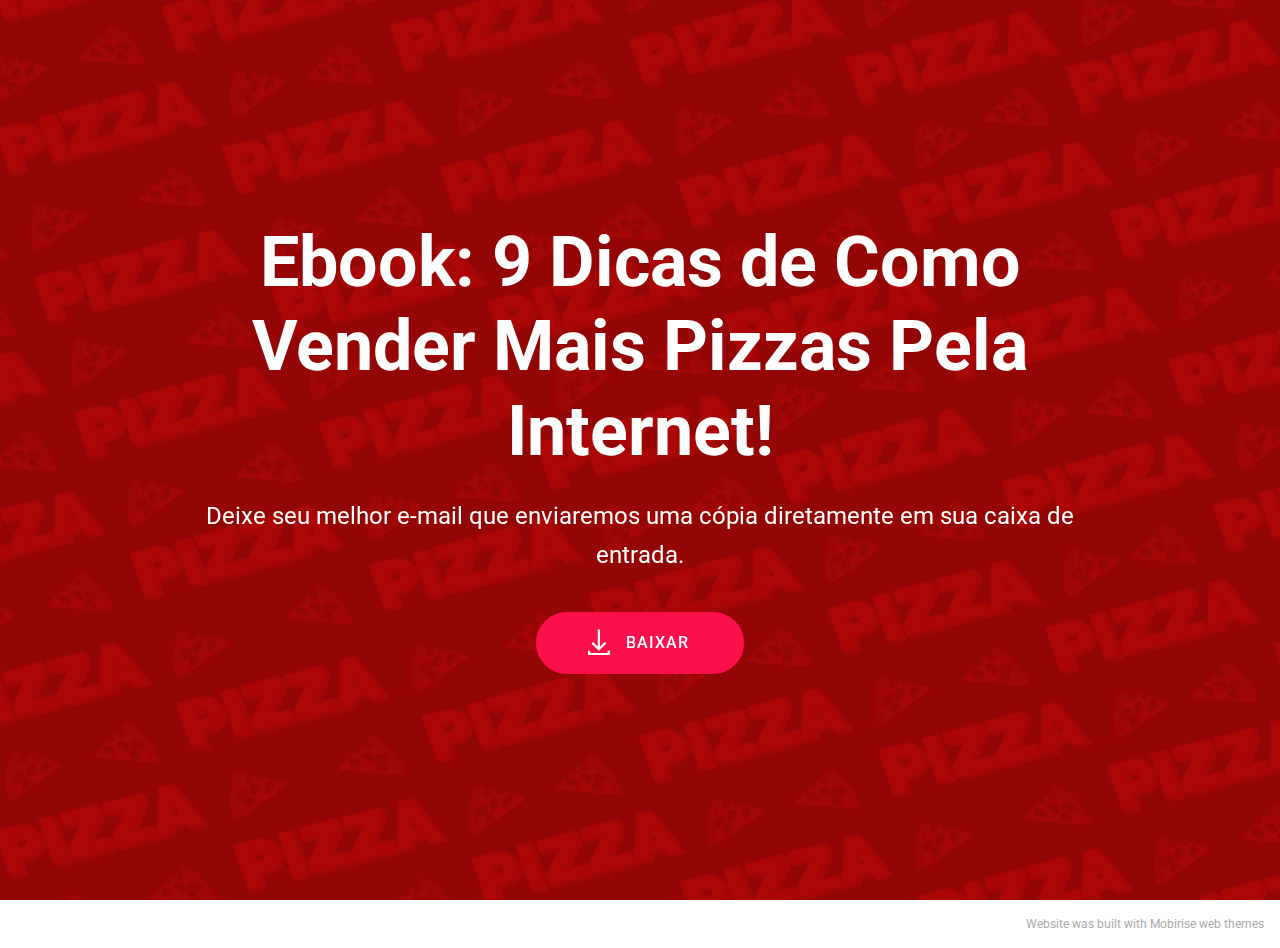
==== commit 0201ec4e: "scripts on mobirise" ====
--- a/ebook.html
+++ b/ebook.html
@@ -25,6 +25,38 @@
   
 </head>
 <body>
+
+<!-- Analytics -->
+<!-- Facebook Pixel Code -->
+<script>
+  !function(f,b,e,v,n,t,s)
+  {if(f.fbq)return;n=f.fbq=function(){n.callMethod?
+  n.callMethod.apply(n,arguments):n.queue.push(arguments)};
+  if(!f._fbq)f._fbq=n;n.push=n;n.loaded=!0;n.version='2.0';
+  n.queue=[];t=b.createElement(e);t.async=!0;
+  t.src=v;s=b.getElementsByTagName(e)[0];
+  s.parentNode.insertBefore(t,s)}(window, document,'script',
+  'https://connect.facebook.net/en_US/fbevents.js');
+  fbq('init', '400022250883661');
+  fbq('track', 'PageView');
+</script>
+<noscript><img height="1" width="1" style="display:none"
+  src="https://www.facebook.com/tr?id=400022250883661&ev=PageView&noscript=1"
+/></noscript>
+<!-- End Facebook Pixel Code -->
+
+<!-- Global site tag (gtag.js) - Google Analytics -->
+<script async src="https://www.googletagmanager.com/gtag/js?id=UA-110535903-2"></script>
+<script>
+  window.dataLayer = window.dataLayer || [];
+  function gtag(){dataLayer.push(arguments);}
+  gtag('js', new Date());
+
+  gtag('config', 'UA-110535903-2');
+</script>
+<!-- /Analytics -->
+
+
   
   <section class="cid-qTkA127IK8 mbr-fullscreen mbr-parallax-background" id="header2-1">
 
@@ -43,7 +75,7 @@
         </div>
     </div>
     
-</section><section style="background-color: #fff; font-family: -apple-system, BlinkMacSystemFont, 'Segoe UI', 'Roboto', 'Helvetica Neue', Arial, sans-serif; color:#aaa; font-size:12px; padding: 0; align-items: center; display: flex;"><a href="https://mobirise.site/y" style="flex: 1 1; height: 3rem; padding-left: 1rem;"></a><p style="flex: 0 0 auto; margin:0; padding-right:1rem;">Mobirise web page creator - <a href="https://mobirise.site/p" style="color:#aaa;">Find out</a></p></section><script src="assets/web/assets/jquery/jquery.min.js"></script>  <script src="assets/popper/popper.min.js"></script>  <script src="assets/bootstrap/js/bootstrap.min.js"></script>  <script src="assets/tether/tether.min.js"></script>  <script src="assets/smoothscroll/smooth-scroll.js"></script>  <script src="assets/parallax/jarallax.min.js"></script>  <script src="assets/theme/js/script.js"></script>  
+</section><section style="background-color: #fff; font-family: -apple-system, BlinkMacSystemFont, 'Segoe UI', 'Roboto', 'Helvetica Neue', Arial, sans-serif; color:#aaa; font-size:12px; padding: 0; align-items: center; display: flex;"><a href="https://mobirise.site/v" style="flex: 1 1; height: 3rem; padding-left: 1rem;"></a><p style="flex: 0 0 auto; margin:0; padding-right:1rem;"><a href="https://mobirise.site/s" style="color:#aaa;">Website</a> was built with Mobirise web themes</p></section><script src="assets/web/assets/jquery/jquery.min.js"></script>  <script src="assets/popper/popper.min.js"></script>  <script src="assets/bootstrap/js/bootstrap.min.js"></script>  <script src="assets/tether/tether.min.js"></script>  <script src="assets/smoothscroll/smooth-scroll.js"></script>  <script src="assets/parallax/jarallax.min.js"></script>  <script src="assets/theme/js/script.js"></script>  
   
   
 </body>
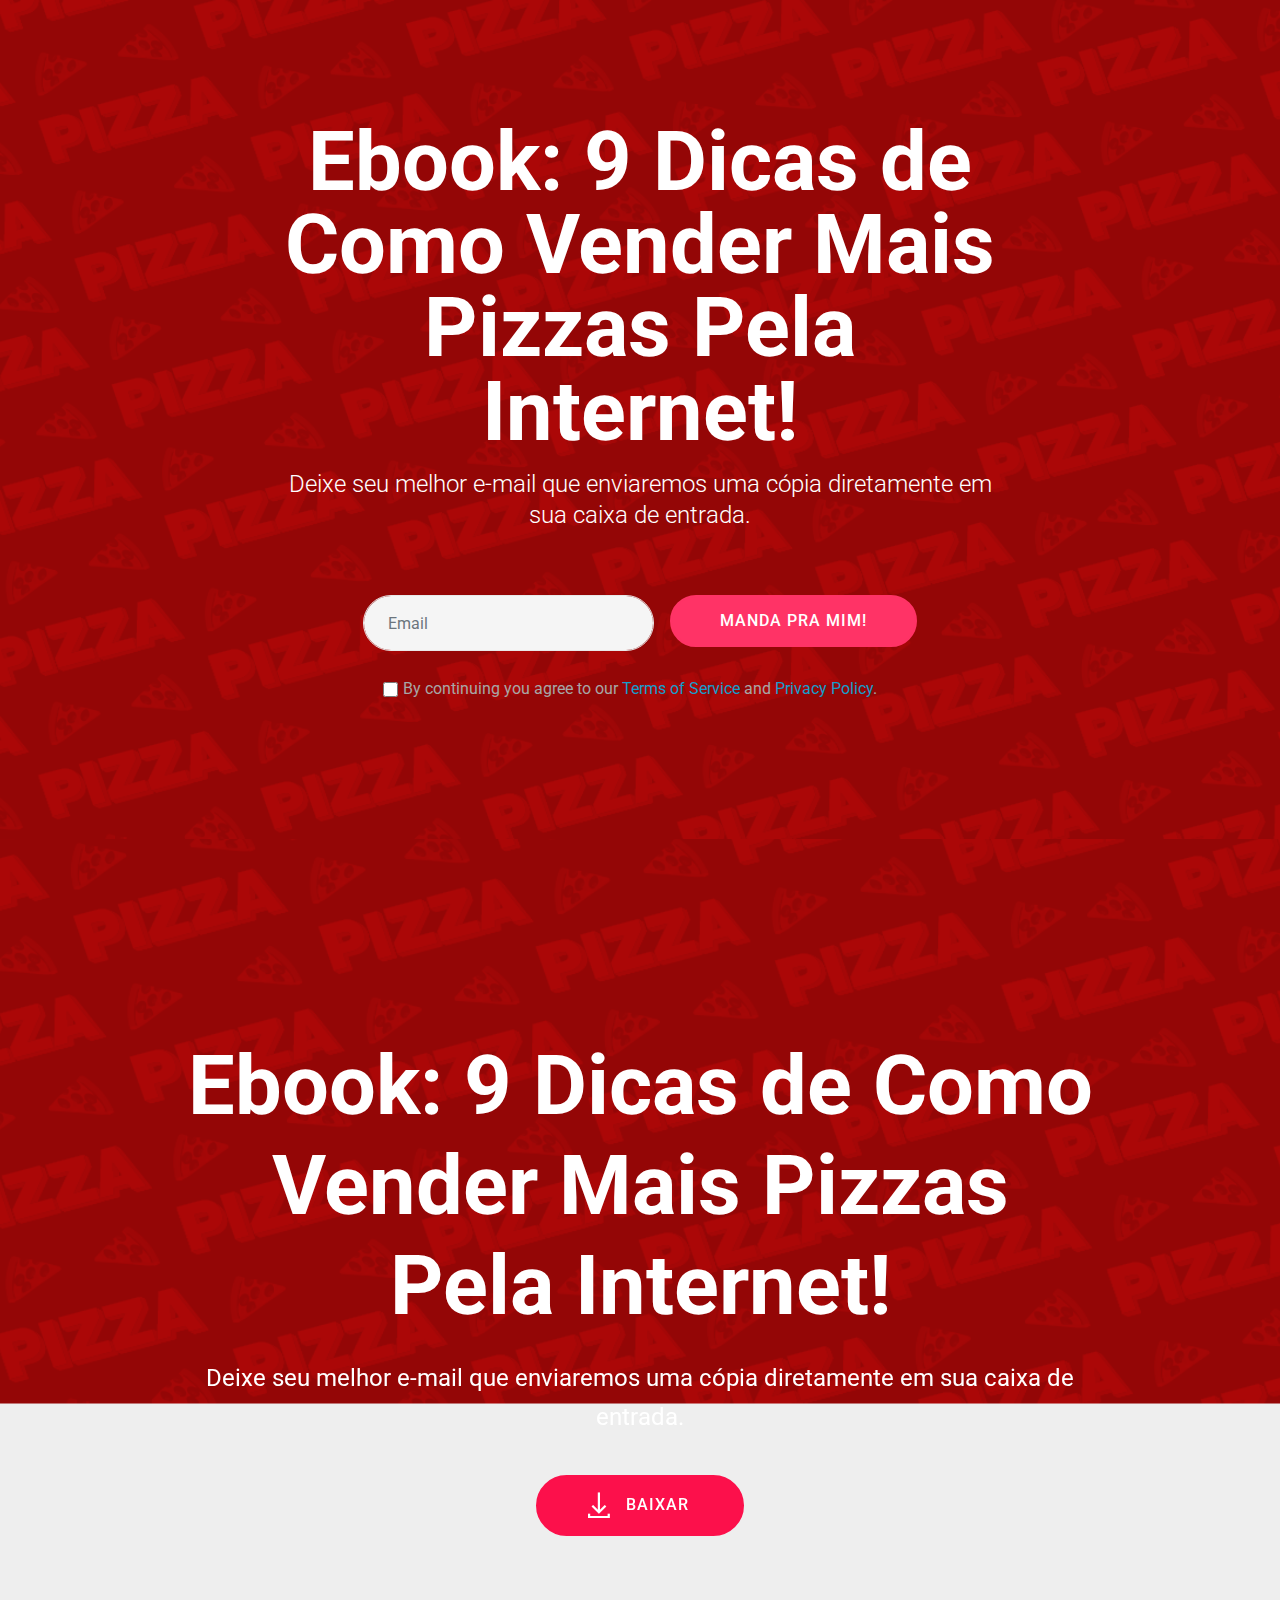
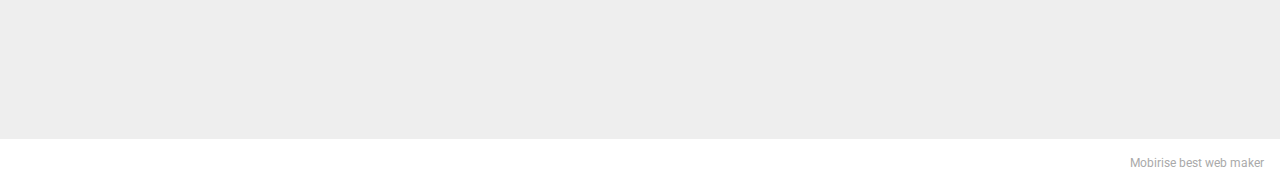
==== commit 97fd401d: "new version" ====
--- a/ebook.html
+++ b/ebook.html
@@ -16,6 +16,7 @@
   <link rel="stylesheet" href="assets/bootstrap/css/bootstrap.min.css">
   <link rel="stylesheet" href="assets/bootstrap/css/bootstrap-grid.min.css">
   <link rel="stylesheet" href="assets/bootstrap/css/bootstrap-reboot.min.css">
+  <link rel="stylesheet" href="assets/web/assets/gdpr-plugin/gdpr-styles.css">
   <link rel="stylesheet" href="assets/tether/tether.min.css">
   <link rel="stylesheet" href="assets/theme/css/style.css">
   <link rel="preload" as="style" href="assets/mobirise/css/mbr-additional.css"><link rel="stylesheet" href="assets/mobirise/css/mbr-additional.css" type="text/css">
@@ -27,38 +28,58 @@
 <body>
 
 <!-- Analytics -->
-<!-- Facebook Pixel Code -->
-<script>
-  !function(f,b,e,v,n,t,s)
-  {if(f.fbq)return;n=f.fbq=function(){n.callMethod?
-  n.callMethod.apply(n,arguments):n.queue.push(arguments)};
-  if(!f._fbq)f._fbq=n;n.push=n;n.loaded=!0;n.version='2.0';
-  n.queue=[];t=b.createElement(e);t.async=!0;
-  t.src=v;s=b.getElementsByTagName(e)[0];
-  s.parentNode.insertBefore(t,s)}(window, document,'script',
-  'https://connect.facebook.net/en_US/fbevents.js');
-  fbq('init', '400022250883661');
-  fbq('track', 'PageView');
-</script>
-<noscript><img height="1" width="1" style="display:none"
-  src="https://www.facebook.com/tr?id=400022250883661&ev=PageView&noscript=1"
-/></noscript>
-<!-- End Facebook Pixel Code -->
-
-<!-- Global site tag (gtag.js) - Google Analytics -->
-<script async src="https://www.googletagmanager.com/gtag/js?id=UA-110535903-2"></script>
-<script>
-  window.dataLayer = window.dataLayer || [];
-  function gtag(){dataLayer.push(arguments);}
-  gtag('js', new Date());
-
-  gtag('config', 'UA-110535903-2');
-</script>
+<!-- Google Tag Manager -->
+<script>(function(w,d,s,l,i){w[l]=w[l]||[];w[l].push({'gtm.start':
+new Date().getTime(),event:'gtm.js'});var f=d.getElementsByTagName(s)[0],
+j=d.createElement(s),dl=l!='dataLayer'?'&l='+l:'';j.async=true;j.src=
+'https://www.googletagmanager.com/gtm.js?id='+i+dl;f.parentNode.insertBefore(j,f);
+})(window,document,'script','dataLayer','GTM-P82935H');</script>
+<!-- End Google Tag Manager -->
 <!-- /Analytics -->
 
 
   
-  <section class="cid-qTkA127IK8 mbr-fullscreen mbr-parallax-background" id="header2-1">
+  <section class="mbr-section form3 cid-slyIdUS233" id="form3-1g">
+
+    
+
+    <div class="mbr-overlay" style="opacity: 0; background-color: rgb(239, 239, 239);">
+    </div>
+
+    <div class="container">
+        <div class="row justify-content-center">
+            <div class="title col-12 col-lg-8">
+                <h2 class="align-center pb-2 mbr-fonts-style display-1"><strong>Ebook: 9 Dicas de Como Vender Mais Pizzas Pela Internet!</strong></h2>
+                <h3 class="mbr-section-subtitle align-center pb-5 mbr-light mbr-fonts-style display-5">Deixe seu melhor e-mail que enviaremos uma cópia diretamente em sua caixa de entrada.</h3>
+            </div>
+        </div>
+
+        <div class="row py-2 justify-content-center">
+            <div class="col-12 col-lg-6  col-md-8 " data-form-type="formoid">
+                <!---Formbuilder Form--->
+                <form action="https://mobirise.eu/" method="POST" class="mbr-form form-with-styler" data-form-title="Mobirise Form"><input type="hidden" name="email" data-form-email="true" value="d2YiuyBZmkPkrYy5FMHDMgO5qhwQRgNF+M/ufga1mC/VFmBjWQEtVmojSQhk6sWB1GsSY3/Q49nshJvEQhcp7/eqfth92qEF9B6RHAaVTL/5wjiMI1nZjnzzqm02tITs">
+                    <div class="row">
+                        <div hidden="hidden" data-form-alert="" class="alert alert-success col-12">Obrigado!</div>
+                        <div hidden="hidden" data-form-alert-danger="" class="alert alert-danger col-12">
+                        </div>
+                    </div>
+                    <div class="dragArea row">
+                        <div class="form-group col" data-for="email">
+                            <input type="email" name="email" placeholder="Email" data-form-field="Email" required="required" class="form-control display-7" id="email-form3-1g">
+                        </div>
+                        <div class="col-auto input-group-btn"><button type="submit" class="btn btn-primary display-4" href="obrigado-avaliacao.html">MANDA PRA MIM!</button></div>
+                    </div>
+                <span class="gdpr-block">
+<label>
+<span class="textGDPR display-7" style="color: #a7a7a7"><input type="checkbox" name="gdpr" id="gdpr-form3-1g" required="">By continuing you agree to our <a style="color: #149dcc; text-decoration: none;" href="terms.html">Terms of Service</a> and <a style="color: #149dcc; text-decoration: none;" href="policy.html">Privacy Policy</a>.</span>
+</label>
+</span></form><!---Formbuilder Form--->
+            </div>
+        </div>
+    </div>
+</section>
+
+<section class="cid-qTkA127IK8 mbr-fullscreen mbr-parallax-background" id="header2-1">
 
     
 
@@ -75,8 +96,9 @@
         </div>
     </div>
     
-</section><section style="background-color: #fff; font-family: -apple-system, BlinkMacSystemFont, 'Segoe UI', 'Roboto', 'Helvetica Neue', Arial, sans-serif; color:#aaa; font-size:12px; padding: 0; align-items: center; display: flex;"><a href="https://mobirise.site/v" style="flex: 1 1; height: 3rem; padding-left: 1rem;"></a><p style="flex: 0 0 auto; margin:0; padding-right:1rem;"><a href="https://mobirise.site/s" style="color:#aaa;">Website</a> was built with Mobirise web themes</p></section><script src="assets/web/assets/jquery/jquery.min.js"></script>  <script src="assets/popper/popper.min.js"></script>  <script src="assets/bootstrap/js/bootstrap.min.js"></script>  <script src="assets/tether/tether.min.js"></script>  <script src="assets/smoothscroll/smooth-scroll.js"></script>  <script src="assets/parallax/jarallax.min.js"></script>  <script src="assets/theme/js/script.js"></script>  
+</section><section style="background-color: #fff; font-family: -apple-system, BlinkMacSystemFont, 'Segoe UI', 'Roboto', 'Helvetica Neue', Arial, sans-serif; color:#aaa; font-size:12px; padding: 0; align-items: center; display: flex;"><a href="https://mobirise.site/o" style="flex: 1 1; height: 3rem; padding-left: 1rem;"></a><p style="flex: 0 0 auto; margin:0; padding-right:1rem;"><a href="https://mobirise.site" style="color:#aaa;">Mobirise</a> best web maker</p></section><script src="assets/web/assets/jquery/jquery.min.js"></script>  <script src="assets/popper/popper.min.js"></script>  <script src="assets/bootstrap/js/bootstrap.min.js"></script>  <script src="assets/web/assets/cookies-alert-plugin/cookies-alert-core.js"></script>  <script src="assets/web/assets/cookies-alert-plugin/cookies-alert-script.js"></script>  <script src="assets/tether/tether.min.js"></script>  <script src="assets/smoothscroll/smooth-scroll.js"></script>  <script src="assets/parallax/jarallax.min.js"></script>  <script src="assets/theme/js/script.js"></script>  <script src="assets/formoid/formoid.min.js"></script>  
   
   
-</body>
+<input name="cookieData" type="hidden" data-cookie-customDialogSelector='null' data-cookie-colorText='#424a4d' data-cookie-colorBg='rgba(234, 239, 241, 0.99)' data-cookie-textButton='Agree' data-cookie-colorButton='' data-cookie-colorLink='#424a4d' data-cookie-underlineLink='true' data-cookie-text="We use cookies to give you the best experience. Read our <a href='privacy.html'>cookie policy</a>.">
+  </body>
 </html>--- a/assets/web/assets/gdpr-plugin/gdpr-styles.css
+++ b/assets/web/assets/gdpr-plugin/gdpr-styles.css
@@ -0,0 +1,27 @@
+.gdpr-block {
+    padding: 10px;
+    font-size: 14px;
+    display: block;
+    width: 100%;
+    text-align: center;
+}
+.gdpr-block.covert {
+	display: none;
+}
+.textGDPR {
+    position: relative;
+}
+.gdpr-block label span.textGDPR input[name='gdpr']{
+    width: 15px;
+    height: 15px;
+    margin: 0;
+    position: absolute;
+    top: 3px;
+    left: -20px;
+}
+.gdpr-block label {
+    color: #a7a7a7;
+    vertical-align: middle;
+    user-select: none;
+    margin-bottom: 0;
+}--- a/assets/mobirise/css/mbr-additional.css
+++ b/assets/mobirise/css/mbr-additional.css
@@ -9,11 +9,11 @@
 }
 .display-1 {
   font-family: 'Roboto', sans-serif;
-  font-size: 4.4rem;
+  font-size: 5.2rem;
   font-display: swap;
 }
 .display-1 > .mbr-iconfont {
-  font-size: 7.04rem;
+  font-size: 8.32rem;
 }
 .display-2 {
   font-family: 'Roboto', sans-serif;
@@ -54,9 +54,9 @@
 /* 0.65 - min scale variable, may vary */
 @media (max-width: 768px) {
   .display-1 {
-    font-size: 3.52rem;
-    font-size: calc( 2.19rem + (4.4 - 2.19) * ((100vw - 20rem) / (48 - 20)));
-    line-height: calc( 1.4 * (2.19rem + (4.4 - 2.19) * ((100vw - 20rem) / (48 - 20))));
+    font-size: 4.16rem;
+    font-size: calc( 2.4699999999999998rem + (5.2 - 2.4699999999999998) * ((100vw - 20rem) / (48 - 20)));
+    line-height: calc( 1.4 * (2.4699999999999998rem + (5.2 - 2.4699999999999998) * ((100vw - 20rem) / (48 - 20))));
   }
   .display-2 {
     font-size: 2.4rem;
@@ -686,6 +686,58 @@
 }
 .cid-rGDdSwhY5b {
   background-image: url("../../../assets/images/fundo-padrao-1362x767.png");
+}
+.cid-slyIdUS233 {
+  padding-top: 120px;
+  padding-bottom: 120px;
+  background-image: url("../../../assets/images/fundo-padrao-1362x767.png");
+}
+.cid-slyIdUS233 .mbr-section-subtitle {
+  color: #ffffff;
+}
+.cid-slyIdUS233 .formoid {
+  margin: auto;
+}
+.cid-slyIdUS233 .form-control {
+  padding-left: 1.5rem;
+  padding-right: 1.5rem;
+}
+.cid-slyIdUS233 .input-group-btn .btn {
+  padding-top: 1rem;
+  padding-bottom: 1rem;
+  margin: 0 !important;
+}
+.cid-slyIdUS233 input[type="email"] {
+  border-radius: 100px !important;
+}
+.cid-slyIdUS233 a:not([href]):not([tabindex]) {
+  color: #fff;
+}
+.cid-slyIdUS233 a.btn-white:not([href]):not([tabindex]) {
+  color: #333;
+}
+@media (max-width: 768px) {
+  .cid-slyIdUS233 .mbr-form .row {
+    -webkit-flex-direction: column;
+    flex-direction: column;
+    -webkit-align-items: center;
+    align-items: center;
+  }
+  .cid-slyIdUS233 .form-group,
+  .cid-slyIdUS233 .input-group-btn,
+  .cid-slyIdUS233 .input-group-btn .btn {
+    max-width: 300px;
+    width: 100%;
+  }
+}
+@media (min-width: 769px) {
+  .cid-slyIdUS233 .mbr-form .row > * {
+    padding: 0 0.5rem;
+  }
+}
+.cid-slyIdUS233 H2 {
+  color: #ffffff;
+  text-align: center;
 }
 .cid-qTkA127IK8 {
   background-image: url("../../../assets/images/fundo-padrao-1362x767.png");
@@ -1304,3 +1356,578 @@
     margin: 0;
   }
 }
+.cid-sgO3zJHRdw {
+  padding-top: 90px;
+  padding-bottom: 90px;
+  background-color: #ffffff;
+}
+.cid-sgO3zJHRdw .mbr-section-subtitle {
+  color: #767676;
+  font-weight: 300;
+}
+.cid-sgO3zJHRdw .mbr-content-text {
+  color: #767676;
+}
+.cid-sgO3zJHRdw .card {
+  word-wrap: break-word;
+  flex-shrink: 0;
+  -webkit-flex-shrink: 0;
+}
+.cid-sgO3zJHRdw .cards-container {
+  display: flex;
+  -webkit-flex-direction: row;
+  flex-direction: row;
+  -webkit-flex-wrap: wrap;
+  flex-wrap: wrap;
+  -webkit-justify-content: center;
+  justify-content: center;
+  word-break: break-word;
+}
+@media (max-width: 767px) {
+  .cid-sgO3zJHRdw .card:not(.last-child) {
+    padding-bottom: 1.5rem;
+  }
+}
+.cid-sgO3zJHRdw .img-text {
+  color: #c1c1c1;
+}
+.cid-sgO3v1BSPG {
+  padding-top: 90px;
+  padding-bottom: 90px;
+  background-color: #ffffff;
+}
+.cid-sgO3v1BSPG .mbr-section-subtitle {
+  color: #767676;
+  font-weight: 300;
+}
+.cid-sgO3v1BSPG .number-wrap {
+  color: #4f4943;
+  border-color: rgba(255, 255, 255, 0.15);
+  position: relative;
+  display: inline-block;
+  text-align: center;
+  padding: 5px 10px 13px 10px;
+  margin: 0;
+  min-width: 118px;
+  border-radius: 2px;
+  max-width: 100%;
+}
+.cid-sgO3v1BSPG .number {
+  font-style: normal;
+  font-weight: 700;
+  font-size: 55px;
+  text-transform: none;
+  letter-spacing: -2px;
+  word-spacing: 0;
+  line-height: 1.3;
+  color: #232323;
+}
+.cid-sgO3v1BSPG .period {
+  display: block;
+  padding-top: 2px;
+  border-top: 1px solid rgba(0, 0, 0, 0.1);
+}
+.cid-sgO3v1BSPG .dot {
+  position: absolute;
+  top: -10px;
+  right: -1em;
+  width: 1em;
+  display: block;
+  height: 83%;
+  overflow: hidden;
+  font-style: normal;
+  font-weight: 700;
+  font-size: 55px;
+  line-height: 89.65px;
+  text-transform: none;
+  letter-spacing: 0;
+  word-spacing: 0;
+  color: #232323;
+}
+.cid-sgO3v1BSPG .countdown-cont {
+  max-width: 700px;
+  margin: 0 auto;
+}
+@media (max-width: 768px) {
+  .cid-sgO3v1BSPG .dot {
+    display: none;
+  }
+}
+@media (max-width: 543px) {
+  .cid-sgO3v1BSPG .number-wrap {
+    margin-bottom: 15px;
+  }
+}
+@media (max-width: 550px) {
+  .cid-sgO3v1BSPG .col-xs-3 {
+    padding-left: 0;
+    padding-right: 0;
+    max-width: 25%;
+    flex: 0 0 25%;
+  }
+  .cid-sgO3v1BSPG .number-wrap {
+    min-width: auto;
+  }
+}
+@media (max-width: 440px) {
+  .cid-sgO3v1BSPG .number,
+  .cid-sgO3v1BSPG .dot {
+    font-size: 40px;
+  }
+}
+@media (max-width: 380px) {
+  .cid-sgO3v1BSPG .period {
+    font-size: 0.8rem;
+  }
+}
+.cid-sgO3ty0oVt {
+  padding-top: 90px;
+  padding-bottom: 90px;
+  background-color: #ffffff;
+}
+.cid-sgO3ty0oVt .mbr-section-subtitle {
+  color: #767676;
+  text-align: center;
+  font-weight: 300;
+}
+.cid-sgO3ty0oVt .step {
+  width: 64px;
+  height: 64px;
+  font-size: 32px;
+  border-radius: 50%;
+  border: 2px solid #efefef;
+}
+@media (max-width: 767px) {
+  .cid-sgO3ty0oVt .step {
+    width: 48px;
+    height: 48px;
+    font-size: 24px;
+  }
+}
+.cid-sgO3ty0oVt .separline {
+  position: relative;
+}
+.cid-sgO3ty0oVt .separline:after {
+  top: 68px;
+  left: 30px;
+  position: absolute;
+  content: "";
+  width: 2px;
+  height: calc(100% - (32px + 4px) * 2);
+  background-color: #efefef;
+}
+@media (max-width: 767px) {
+  .cid-sgO3ty0oVt .separline:after {
+    top: 52px;
+    left: 22px;
+    height: calc(100% - 56px);
+  }
+}
+.cid-sgO3ty0oVt .media-block {
+  flex-shrink: 0;
+  -webkit-flex-shrink: 0;
+}
+@media (min-width: 992px) {
+  .cid-sgO3ty0oVt .media-block {
+    padding-right: 2rem;
+  }
+}
+@media (max-width: 991px) {
+  .cid-sgO3ty0oVt .media-block {
+    flex-basis: 100%;
+    -webkit-flex-basis: 100%;
+    padding-bottom: 2rem;
+  }
+}
+.cid-sgO3sbbhV5 {
+  padding-top: 90px;
+  padding-bottom: 90px;
+  background-color: #ffffff;
+}
+.cid-sgO3sbbhV5 .mbr-section-subtitle {
+  color: #767676;
+  text-align: center;
+  font-weight: 300;
+}
+.cid-sgO3sbbhV5 .step {
+  width: 72px;
+  height: 72px;
+  font-size: 36px;
+  border-radius: 50%;
+  border: 2px solid #efefef;
+  padding-bottom: 0;
+}
+@media (min-width: 768px) {
+  .cid-sgO3sbbhV5 .separline .step-wrapper {
+    position: relative;
+  }
+  .cid-sgO3sbbhV5 .separline .step-wrapper:before,
+  .cid-sgO3sbbhV5 .separline .step-wrapper:after {
+    top: 38px;
+    position: absolute;
+    content: "";
+    height: 2px;
+    width: calc(50% + 15px - 36px - 8px);
+    background-color: #efefef;
+  }
+  .cid-sgO3sbbhV5 .separline .step-wrapper:before {
+    left: -15px;
+  }
+  .cid-sgO3sbbhV5 .separline .step-wrapper:after {
+    left: calc(50% + 8px + 36px);
+  }
+  .cid-sgO3sbbhV5 .separline.last-child .step-wrapper:after,
+  .cid-sgO3sbbhV5 .separline:nth-child(3n) .step-wrapper:after,
+  .cid-sgO3sbbhV5 .separline:nth-child(3n+1) .step-wrapper:before {
+    background: none;
+  }
+}
+@media (max-width: 767px) {
+  .cid-sgO3sbbhV5 .card:not(.last-child) {
+    padding-bottom: 1.5rem;
+  }
+}
+.cid-sgO3oRHXFJ {
+  padding-top: 90px;
+  padding-bottom: 90px;
+  background-color: #ffffff;
+}
+.cid-sgO3oRHXFJ .mbr-section-subtitle {
+  color: #767676;
+}
+.cid-sgO3oRHXFJ .formoid {
+  margin: auto;
+}
+.cid-sgO3oRHXFJ .form-control {
+  padding-left: 1.5rem;
+  padding-right: 1.5rem;
+}
+.cid-sgO3oRHXFJ .input-group-btn .btn {
+  padding-top: 1rem;
+  padding-bottom: 1rem;
+  margin: 0 !important;
+}
+.cid-sgO3oRHXFJ input[type="email"] {
+  border-radius: 100px !important;
+}
+.cid-sgO3oRHXFJ a:not([href]):not([tabindex]) {
+  color: #fff;
+}
+.cid-sgO3oRHXFJ a.btn-white:not([href]):not([tabindex]) {
+  color: #333;
+}
+@media (max-width: 768px) {
+  .cid-sgO3oRHXFJ .mbr-form .row {
+    -webkit-flex-direction: column;
+    flex-direction: column;
+    -webkit-align-items: center;
+    align-items: center;
+  }
+  .cid-sgO3oRHXFJ .form-group,
+  .cid-sgO3oRHXFJ .input-group-btn,
+  .cid-sgO3oRHXFJ .input-group-btn .btn {
+    max-width: 300px;
+    width: 100%;
+  }
+}
+@media (min-width: 769px) {
+  .cid-sgO3oRHXFJ .mbr-form .row > * {
+    padding: 0 0.5rem;
+  }
+}
+.cid-sgO3mo8fZV {
+  padding-top: 90px;
+  padding-bottom: 90px;
+  background-color: #ffffff;
+}
+.cid-sgO3mo8fZV .title {
+  padding-bottom: 2.5rem;
+}
+.cid-sgO3mo8fZV .mbr-text {
+  color: #767676;
+  margin: 0;
+  padding-top: 0.5rem;
+}
+.cid-sgO3mo8fZV .iconfont-wrapper {
+  display: flex;
+  align-items: center;
+  width: 72px;
+  height: 72px;
+}
+@media (min-width: 992px) {
+  .cid-sgO3mo8fZV .iconfont-wrapper {
+    margin-right: 2rem;
+  }
+}
+.cid-sgO3mo8fZV .iconfont-wrapper .mbr-iconfont {
+  font-size: 72px;
+}
+.cid-sgO3mo8fZV .wrapper {
+  display: flex;
+  margin-bottom: 2rem;
+}
+@media (max-width: 767px) {
+  .cid-sgO3mo8fZV .wrapper .iconfont-wrapper {
+    margin: auto;
+  }
+}
+@media (max-width: 991px) {
+  .cid-sgO3mo8fZV .wrapper {
+    flex-wrap: wrap;
+  }
+  .cid-sgO3mo8fZV .wrapper .iconfont-wrapper {
+    margin-bottom: 1rem;
+  }
+}
+.cid-sgO3mo8fZV .wrapper .b-info {
+  width: 100%;
+}
+.cid-sgO3rflBbS {
+  padding-top: 60px;
+  padding-bottom: 60px;
+  position: relative;
+  background-color: #f9f9f9;
+}
+.cid-sgO3rflBbS .card {
+  border-radius: 0px;
+  margin-bottom: -1px;
+}
+.cid-sgO3rflBbS .card .card-header {
+  border-radius: 0px;
+  border: 0px;
+  padding: 0;
+}
+.cid-sgO3rflBbS .card .card-header a.panel-title {
+  margin-bottom: 0;
+  font-style: normal;
+  font-weight: 500;
+  display: block;
+  text-decoration: none !important;
+  margin-top: -1px;
+  line-height: normal;
+}
+.cid-sgO3rflBbS .card .card-header a.panel-title:focus {
+  text-decoration: none !important;
+}
+.cid-sgO3rflBbS .card .card-header a.panel-title h4 {
+  padding: 1.3rem 2rem;
+  border: 1px solid #dfdfdf;
+  margin-bottom: 0;
+}
+.cid-sgO3rflBbS .card .card-header a.panel-title h4 .sign {
+  padding-right: 1rem;
+}
+.cid-sgO3rflBbS .card .panel-body {
+  color: #767676;
+}
+.cid-sgO3ZtS0qs {
+  padding-top: 90px;
+  padding-bottom: 90px;
+  background-color: #efefef;
+}
+.cid-sgO3ZtS0qs P {
+  color: #767676;
+}
+.cid-sgO443jYoj {
+  padding-top: 90px;
+  padding-bottom: 90px;
+  background-color: #ffffff;
+}
+.cid-sgO443jYoj .mbr-section-subtitle {
+  color: #767676;
+}
+.cid-sgO443jYoj .formoid {
+  margin: auto;
+}
+.cid-sgO443jYoj .form-control {
+  padding-left: 1.5rem;
+  padding-right: 1.5rem;
+}
+.cid-sgO443jYoj .input-group-btn .btn {
+  padding-top: 1rem;
+  padding-bottom: 1rem;
+  margin: 0 !important;
+}
+.cid-sgO443jYoj input[type="email"] {
+  border-radius: 100px !important;
+}
+.cid-sgO443jYoj a:not([href]):not([tabindex]) {
+  color: #fff;
+}
+.cid-sgO443jYoj a.btn-white:not([href]):not([tabindex]) {
+  color: #333;
+}
+@media (max-width: 768px) {
+  .cid-sgO443jYoj .mbr-form .row {
+    -webkit-flex-direction: column;
+    flex-direction: column;
+    -webkit-align-items: center;
+    align-items: center;
+  }
+  .cid-sgO443jYoj .form-group,
+  .cid-sgO443jYoj .input-group-btn,
+  .cid-sgO443jYoj .input-group-btn .btn {
+    max-width: 300px;
+    width: 100%;
+  }
+}
+@media (min-width: 769px) {
+  .cid-sgO443jYoj .mbr-form .row > * {
+    padding: 0 0.5rem;
+  }
+}
+.cid-sgO4dg6oJS {
+  padding-top: 60px;
+  padding-bottom: 60px;
+  background-color: #ffffff;
+}
+.cid-sgO4dg6oJS .carousel-item {
+  justify-content: center;
+  -webkit-justify-content: center;
+}
+.cid-sgO4dg6oJS .carousel-item.active,
+.cid-sgO4dg6oJS .carousel-item-next,
+.cid-sgO4dg6oJS .carousel-item-prev {
+  display: flex;
+}
+.cid-sgO4dg6oJS .carousel-controls a {
+  transition: opacity .5s;
+  font-size: 2rem;
+}
+.cid-sgO4dg6oJS .carousel-controls a span {
+  position: absolute;
+  top: 180px;
+  padding: 10px;
+  border-radius: 50%;
+  color: #585858;
+  background: #c8c6c6;
+  opacity: .5;
+}
+.cid-sgO4dg6oJS .carousel-controls a:hover span {
+  opacity: 1;
+}
+.cid-sgO4dg6oJS .user_image {
+  width: 200px;
+  height: 200px;
+  margin-bottom: 1.6rem;
+  overflow: hidden;
+  border-radius: 50%;
+  margin: 0 auto 2rem auto;
+}
+.cid-sgO4dg6oJS .user_image img {
+  width: 100%;
+  min-width: 100%;
+  min-height: 100%;
+}
+@media (max-width: 230px) {
+  .cid-sgO4dg6oJS .user_image {
+    width: 100%;
+    height: auto;
+  }
+}
+.cid-sgO4M3vc5R {
+  padding-top: 90px;
+  padding-bottom: 90px;
+  background-color: #ffffff;
+}
+.cid-sgO4M3vc5R .mbr-section-subtitle {
+  color: #767676;
+}
+.cid-sgO4M3vc5R .media-row {
+  display: -webkit-flex;
+  justify-content: center;
+  -webkit-justify-content: center;
+}
+.cid-sgO4M3vc5R .team-item {
+  transition: all .2s;
+  margin-bottom: 2rem;
+}
+.cid-sgO4M3vc5R .team-item .item-image img {
+  width: 100%;
+}
+.cid-sgO4M3vc5R .team-item .item-name p {
+  margin-bottom: 0;
+}
+.cid-sgO4M3vc5R .team-item .item-role p {
+  margin-bottom: 0;
+}
+.cid-sgO4M3vc5R .team-item .item-social {
+  display: -webkit-flex;
+  flex-wrap: wrap;
+  justify-content: center;
+  -webkit-flex-wrap: wrap;
+  -webkit-justify-content: center;
+}
+.cid-sgO4M3vc5R .team-item .item-social .socicon {
+  color: #232323;
+  font-size: 17px;
+}
+.cid-sgO4M3vc5R .team-item .item-caption {
+  background: #efefef;
+}
+.cid-shSWLCILOH {
+  background-image: url("../../../assets/images/fundo-padrao-1362x767.png");
+}
+.cid-shSWLCILOH P {
+  color: #767676;
+}
+.cid-shSWLCILOH H1 {
+  color: #efefef;
+}
+.cid-shSWLCILOH .mbr-text,
+.cid-shSWLCILOH .mbr-section-btn {
+  color: #efefef;
+}
+.cid-shSWLCY2GD {
+  padding-top: 90px;
+  padding-bottom: 90px;
+  background-image: url("../../../assets/images/mitchell-griest-arbbulj-6es-unsplash-2000x1336.jpeg");
+}
+.cid-shSWLCY2GD .mbr-section-subtitle {
+  color: #efefef;
+}
+.cid-shSWLCY2GD .formoid {
+  margin: auto;
+}
+.cid-shSWLCY2GD .form-control {
+  padding-left: 1.5rem;
+  padding-right: 1.5rem;
+}
+.cid-shSWLCY2GD .input-group-btn .btn {
+  padding-top: 1rem;
+  padding-bottom: 1rem;
+  margin: 0 !important;
+}
+.cid-shSWLCY2GD input[type="email"] {
+  border-radius: 100px !important;
+}
+.cid-shSWLCY2GD a:not([href]):not([tabindex]) {
+  color: #fff;
+}
+.cid-shSWLCY2GD a.btn-white:not([href]):not([tabindex]) {
+  color: #333;
+}
+@media (max-width: 768px) {
+  .cid-shSWLCY2GD .mbr-form .row {
+    -webkit-flex-direction: column;
+    flex-direction: column;
+    -webkit-align-items: center;
+    align-items: center;
+  }
+  .cid-shSWLCY2GD .form-group,
+  .cid-shSWLCY2GD .input-group-btn,
+  .cid-shSWLCY2GD .input-group-btn .btn {
+    max-width: 300px;
+    width: 100%;
+  }
+}
+@media (min-width: 769px) {
+  .cid-shSWLCY2GD .mbr-form .row > * {
+    padding: 0 0.5rem;
+  }
+}
+.cid-shT0kx27h8 {
+  padding-top: 90px;
+  padding-bottom: 90px;
+  background-image: url("../../../assets/images/fundo-padrao-1362x767.png");
+}
--- a/assets/mobirise/css/mbr-additional.css
+++ b/assets/mobirise/css/mbr-additional.css
@@ -9,11 +9,11 @@
 }
 .display-1 {
   font-family: 'Roboto', sans-serif;
-  font-size: 4.4rem;
+  font-size: 5.2rem;
   font-display: swap;
 }
 .display-1 > .mbr-iconfont {
-  font-size: 7.04rem;
+  font-size: 8.32rem;
 }
 .display-2 {
   font-family: 'Roboto', sans-serif;
@@ -54,9 +54,9 @@
 /* 0.65 - min scale variable, may vary */
 @media (max-width: 768px) {
   .display-1 {
-    font-size: 3.52rem;
-    font-size: calc( 2.19rem + (4.4 - 2.19) * ((100vw - 20rem) / (48 - 20)));
-    line-height: calc( 1.4 * (2.19rem + (4.4 - 2.19) * ((100vw - 20rem) / (48 - 20))));
+    font-size: 4.16rem;
+    font-size: calc( 2.4699999999999998rem + (5.2 - 2.4699999999999998) * ((100vw - 20rem) / (48 - 20)));
+    line-height: calc( 1.4 * (2.4699999999999998rem + (5.2 - 2.4699999999999998) * ((100vw - 20rem) / (48 - 20))));
   }
   .display-2 {
     font-size: 2.4rem;
@@ -686,6 +686,58 @@
 }
 .cid-rGDdSwhY5b {
   background-image: url("../../../assets/images/fundo-padrao-1362x767.png");
+}
+.cid-slyIdUS233 {
+  padding-top: 120px;
+  padding-bottom: 120px;
+  background-image: url("../../../assets/images/fundo-padrao-1362x767.png");
+}
+.cid-slyIdUS233 .mbr-section-subtitle {
+  color: #ffffff;
+}
+.cid-slyIdUS233 .formoid {
+  margin: auto;
+}
+.cid-slyIdUS233 .form-control {
+  padding-left: 1.5rem;
+  padding-right: 1.5rem;
+}
+.cid-slyIdUS233 .input-group-btn .btn {
+  padding-top: 1rem;
+  padding-bottom: 1rem;
+  margin: 0 !important;
+}
+.cid-slyIdUS233 input[type="email"] {
+  border-radius: 100px !important;
+}
+.cid-slyIdUS233 a:not([href]):not([tabindex]) {
+  color: #fff;
+}
+.cid-slyIdUS233 a.btn-white:not([href]):not([tabindex]) {
+  color: #333;
+}
+@media (max-width: 768px) {
+  .cid-slyIdUS233 .mbr-form .row {
+    -webkit-flex-direction: column;
+    flex-direction: column;
+    -webkit-align-items: center;
+    align-items: center;
+  }
+  .cid-slyIdUS233 .form-group,
+  .cid-slyIdUS233 .input-group-btn,
+  .cid-slyIdUS233 .input-group-btn .btn {
+    max-width: 300px;
+    width: 100%;
+  }
+}
+@media (min-width: 769px) {
+  .cid-slyIdUS233 .mbr-form .row > * {
+    padding: 0 0.5rem;
+  }
+}
+.cid-slyIdUS233 H2 {
+  color: #ffffff;
+  text-align: center;
 }
 .cid-qTkA127IK8 {
   background-image: url("../../../assets/images/fundo-padrao-1362x767.png");
@@ -1304,3 +1356,578 @@
     margin: 0;
   }
 }
+.cid-sgO3zJHRdw {
+  padding-top: 90px;
+  padding-bottom: 90px;
+  background-color: #ffffff;
+}
+.cid-sgO3zJHRdw .mbr-section-subtitle {
+  color: #767676;
+  font-weight: 300;
+}
+.cid-sgO3zJHRdw .mbr-content-text {
+  color: #767676;
+}
+.cid-sgO3zJHRdw .card {
+  word-wrap: break-word;
+  flex-shrink: 0;
+  -webkit-flex-shrink: 0;
+}
+.cid-sgO3zJHRdw .cards-container {
+  display: flex;
+  -webkit-flex-direction: row;
+  flex-direction: row;
+  -webkit-flex-wrap: wrap;
+  flex-wrap: wrap;
+  -webkit-justify-content: center;
+  justify-content: center;
+  word-break: break-word;
+}
+@media (max-width: 767px) {
+  .cid-sgO3zJHRdw .card:not(.last-child) {
+    padding-bottom: 1.5rem;
+  }
+}
+.cid-sgO3zJHRdw .img-text {
+  color: #c1c1c1;
+}
+.cid-sgO3v1BSPG {
+  padding-top: 90px;
+  padding-bottom: 90px;
+  background-color: #ffffff;
+}
+.cid-sgO3v1BSPG .mbr-section-subtitle {
+  color: #767676;
+  font-weight: 300;
+}
+.cid-sgO3v1BSPG .number-wrap {
+  color: #4f4943;
+  border-color: rgba(255, 255, 255, 0.15);
+  position: relative;
+  display: inline-block;
+  text-align: center;
+  padding: 5px 10px 13px 10px;
+  margin: 0;
+  min-width: 118px;
+  border-radius: 2px;
+  max-width: 100%;
+}
+.cid-sgO3v1BSPG .number {
+  font-style: normal;
+  font-weight: 700;
+  font-size: 55px;
+  text-transform: none;
+  letter-spacing: -2px;
+  word-spacing: 0;
+  line-height: 1.3;
+  color: #232323;
+}
+.cid-sgO3v1BSPG .period {
+  display: block;
+  padding-top: 2px;
+  border-top: 1px solid rgba(0, 0, 0, 0.1);
+}
+.cid-sgO3v1BSPG .dot {
+  position: absolute;
+  top: -10px;
+  right: -1em;
+  width: 1em;
+  display: block;
+  height: 83%;
+  overflow: hidden;
+  font-style: normal;
+  font-weight: 700;
+  font-size: 55px;
+  line-height: 89.65px;
+  text-transform: none;
+  letter-spacing: 0;
+  word-spacing: 0;
+  color: #232323;
+}
+.cid-sgO3v1BSPG .countdown-cont {
+  max-width: 700px;
+  margin: 0 auto;
+}
+@media (max-width: 768px) {
+  .cid-sgO3v1BSPG .dot {
+    display: none;
+  }
+}
+@media (max-width: 543px) {
+  .cid-sgO3v1BSPG .number-wrap {
+    margin-bottom: 15px;
+  }
+}
+@media (max-width: 550px) {
+  .cid-sgO3v1BSPG .col-xs-3 {
+    padding-left: 0;
+    padding-right: 0;
+    max-width: 25%;
+    flex: 0 0 25%;
+  }
+  .cid-sgO3v1BSPG .number-wrap {
+    min-width: auto;
+  }
+}
+@media (max-width: 440px) {
+  .cid-sgO3v1BSPG .number,
+  .cid-sgO3v1BSPG .dot {
+    font-size: 40px;
+  }
+}
+@media (max-width: 380px) {
+  .cid-sgO3v1BSPG .period {
+    font-size: 0.8rem;
+  }
+}
+.cid-sgO3ty0oVt {
+  padding-top: 90px;
+  padding-bottom: 90px;
+  background-color: #ffffff;
+}
+.cid-sgO3ty0oVt .mbr-section-subtitle {
+  color: #767676;
+  text-align: center;
+  font-weight: 300;
+}
+.cid-sgO3ty0oVt .step {
+  width: 64px;
+  height: 64px;
+  font-size: 32px;
+  border-radius: 50%;
+  border: 2px solid #efefef;
+}
+@media (max-width: 767px) {
+  .cid-sgO3ty0oVt .step {
+    width: 48px;
+    height: 48px;
+    font-size: 24px;
+  }
+}
+.cid-sgO3ty0oVt .separline {
+  position: relative;
+}
+.cid-sgO3ty0oVt .separline:after {
+  top: 68px;
+  left: 30px;
+  position: absolute;
+  content: "";
+  width: 2px;
+  height: calc(100% - (32px + 4px) * 2);
+  background-color: #efefef;
+}
+@media (max-width: 767px) {
+  .cid-sgO3ty0oVt .separline:after {
+    top: 52px;
+    left: 22px;
+    height: calc(100% - 56px);
+  }
+}
+.cid-sgO3ty0oVt .media-block {
+  flex-shrink: 0;
+  -webkit-flex-shrink: 0;
+}
+@media (min-width: 992px) {
+  .cid-sgO3ty0oVt .media-block {
+    padding-right: 2rem;
+  }
+}
+@media (max-width: 991px) {
+  .cid-sgO3ty0oVt .media-block {
+    flex-basis: 100%;
+    -webkit-flex-basis: 100%;
+    padding-bottom: 2rem;
+  }
+}
+.cid-sgO3sbbhV5 {
+  padding-top: 90px;
+  padding-bottom: 90px;
+  background-color: #ffffff;
+}
+.cid-sgO3sbbhV5 .mbr-section-subtitle {
+  color: #767676;
+  text-align: center;
+  font-weight: 300;
+}
+.cid-sgO3sbbhV5 .step {
+  width: 72px;
+  height: 72px;
+  font-size: 36px;
+  border-radius: 50%;
+  border: 2px solid #efefef;
+  padding-bottom: 0;
+}
+@media (min-width: 768px) {
+  .cid-sgO3sbbhV5 .separline .step-wrapper {
+    position: relative;
+  }
+  .cid-sgO3sbbhV5 .separline .step-wrapper:before,
+  .cid-sgO3sbbhV5 .separline .step-wrapper:after {
+    top: 38px;
+    position: absolute;
+    content: "";
+    height: 2px;
+    width: calc(50% + 15px - 36px - 8px);
+    background-color: #efefef;
+  }
+  .cid-sgO3sbbhV5 .separline .step-wrapper:before {
+    left: -15px;
+  }
+  .cid-sgO3sbbhV5 .separline .step-wrapper:after {
+    left: calc(50% + 8px + 36px);
+  }
+  .cid-sgO3sbbhV5 .separline.last-child .step-wrapper:after,
+  .cid-sgO3sbbhV5 .separline:nth-child(3n) .step-wrapper:after,
+  .cid-sgO3sbbhV5 .separline:nth-child(3n+1) .step-wrapper:before {
+    background: none;
+  }
+}
+@media (max-width: 767px) {
+  .cid-sgO3sbbhV5 .card:not(.last-child) {
+    padding-bottom: 1.5rem;
+  }
+}
+.cid-sgO3oRHXFJ {
+  padding-top: 90px;
+  padding-bottom: 90px;
+  background-color: #ffffff;
+}
+.cid-sgO3oRHXFJ .mbr-section-subtitle {
+  color: #767676;
+}
+.cid-sgO3oRHXFJ .formoid {
+  margin: auto;
+}
+.cid-sgO3oRHXFJ .form-control {
+  padding-left: 1.5rem;
+  padding-right: 1.5rem;
+}
+.cid-sgO3oRHXFJ .input-group-btn .btn {
+  padding-top: 1rem;
+  padding-bottom: 1rem;
+  margin: 0 !important;
+}
+.cid-sgO3oRHXFJ input[type="email"] {
+  border-radius: 100px !important;
+}
+.cid-sgO3oRHXFJ a:not([href]):not([tabindex]) {
+  color: #fff;
+}
+.cid-sgO3oRHXFJ a.btn-white:not([href]):not([tabindex]) {
+  color: #333;
+}
+@media (max-width: 768px) {
+  .cid-sgO3oRHXFJ .mbr-form .row {
+    -webkit-flex-direction: column;
+    flex-direction: column;
+    -webkit-align-items: center;
+    align-items: center;
+  }
+  .cid-sgO3oRHXFJ .form-group,
+  .cid-sgO3oRHXFJ .input-group-btn,
+  .cid-sgO3oRHXFJ .input-group-btn .btn {
+    max-width: 300px;
+    width: 100%;
+  }
+}
+@media (min-width: 769px) {
+  .cid-sgO3oRHXFJ .mbr-form .row > * {
+    padding: 0 0.5rem;
+  }
+}
+.cid-sgO3mo8fZV {
+  padding-top: 90px;
+  padding-bottom: 90px;
+  background-color: #ffffff;
+}
+.cid-sgO3mo8fZV .title {
+  padding-bottom: 2.5rem;
+}
+.cid-sgO3mo8fZV .mbr-text {
+  color: #767676;
+  margin: 0;
+  padding-top: 0.5rem;
+}
+.cid-sgO3mo8fZV .iconfont-wrapper {
+  display: flex;
+  align-items: center;
+  width: 72px;
+  height: 72px;
+}
+@media (min-width: 992px) {
+  .cid-sgO3mo8fZV .iconfont-wrapper {
+    margin-right: 2rem;
+  }
+}
+.cid-sgO3mo8fZV .iconfont-wrapper .mbr-iconfont {
+  font-size: 72px;
+}
+.cid-sgO3mo8fZV .wrapper {
+  display: flex;
+  margin-bottom: 2rem;
+}
+@media (max-width: 767px) {
+  .cid-sgO3mo8fZV .wrapper .iconfont-wrapper {
+    margin: auto;
+  }
+}
+@media (max-width: 991px) {
+  .cid-sgO3mo8fZV .wrapper {
+    flex-wrap: wrap;
+  }
+  .cid-sgO3mo8fZV .wrapper .iconfont-wrapper {
+    margin-bottom: 1rem;
+  }
+}
+.cid-sgO3mo8fZV .wrapper .b-info {
+  width: 100%;
+}
+.cid-sgO3rflBbS {
+  padding-top: 60px;
+  padding-bottom: 60px;
+  position: relative;
+  background-color: #f9f9f9;
+}
+.cid-sgO3rflBbS .card {
+  border-radius: 0px;
+  margin-bottom: -1px;
+}
+.cid-sgO3rflBbS .card .card-header {
+  border-radius: 0px;
+  border: 0px;
+  padding: 0;
+}
+.cid-sgO3rflBbS .card .card-header a.panel-title {
+  margin-bottom: 0;
+  font-style: normal;
+  font-weight: 500;
+  display: block;
+  text-decoration: none !important;
+  margin-top: -1px;
+  line-height: normal;
+}
+.cid-sgO3rflBbS .card .card-header a.panel-title:focus {
+  text-decoration: none !important;
+}
+.cid-sgO3rflBbS .card .card-header a.panel-title h4 {
+  padding: 1.3rem 2rem;
+  border: 1px solid #dfdfdf;
+  margin-bottom: 0;
+}
+.cid-sgO3rflBbS .card .card-header a.panel-title h4 .sign {
+  padding-right: 1rem;
+}
+.cid-sgO3rflBbS .card .panel-body {
+  color: #767676;
+}
+.cid-sgO3ZtS0qs {
+  padding-top: 90px;
+  padding-bottom: 90px;
+  background-color: #efefef;
+}
+.cid-sgO3ZtS0qs P {
+  color: #767676;
+}
+.cid-sgO443jYoj {
+  padding-top: 90px;
+  padding-bottom: 90px;
+  background-color: #ffffff;
+}
+.cid-sgO443jYoj .mbr-section-subtitle {
+  color: #767676;
+}
+.cid-sgO443jYoj .formoid {
+  margin: auto;
+}
+.cid-sgO443jYoj .form-control {
+  padding-left: 1.5rem;
+  padding-right: 1.5rem;
+}
+.cid-sgO443jYoj .input-group-btn .btn {
+  padding-top: 1rem;
+  padding-bottom: 1rem;
+  margin: 0 !important;
+}
+.cid-sgO443jYoj input[type="email"] {
+  border-radius: 100px !important;
+}
+.cid-sgO443jYoj a:not([href]):not([tabindex]) {
+  color: #fff;
+}
+.cid-sgO443jYoj a.btn-white:not([href]):not([tabindex]) {
+  color: #333;
+}
+@media (max-width: 768px) {
+  .cid-sgO443jYoj .mbr-form .row {
+    -webkit-flex-direction: column;
+    flex-direction: column;
+    -webkit-align-items: center;
+    align-items: center;
+  }
+  .cid-sgO443jYoj .form-group,
+  .cid-sgO443jYoj .input-group-btn,
+  .cid-sgO443jYoj .input-group-btn .btn {
+    max-width: 300px;
+    width: 100%;
+  }
+}
+@media (min-width: 769px) {
+  .cid-sgO443jYoj .mbr-form .row > * {
+    padding: 0 0.5rem;
+  }
+}
+.cid-sgO4dg6oJS {
+  padding-top: 60px;
+  padding-bottom: 60px;
+  background-color: #ffffff;
+}
+.cid-sgO4dg6oJS .carousel-item {
+  justify-content: center;
+  -webkit-justify-content: center;
+}
+.cid-sgO4dg6oJS .carousel-item.active,
+.cid-sgO4dg6oJS .carousel-item-next,
+.cid-sgO4dg6oJS .carousel-item-prev {
+  display: flex;
+}
+.cid-sgO4dg6oJS .carousel-controls a {
+  transition: opacity .5s;
+  font-size: 2rem;
+}
+.cid-sgO4dg6oJS .carousel-controls a span {
+  position: absolute;
+  top: 180px;
+  padding: 10px;
+  border-radius: 50%;
+  color: #585858;
+  background: #c8c6c6;
+  opacity: .5;
+}
+.cid-sgO4dg6oJS .carousel-controls a:hover span {
+  opacity: 1;
+}
+.cid-sgO4dg6oJS .user_image {
+  width: 200px;
+  height: 200px;
+  margin-bottom: 1.6rem;
+  overflow: hidden;
+  border-radius: 50%;
+  margin: 0 auto 2rem auto;
+}
+.cid-sgO4dg6oJS .user_image img {
+  width: 100%;
+  min-width: 100%;
+  min-height: 100%;
+}
+@media (max-width: 230px) {
+  .cid-sgO4dg6oJS .user_image {
+    width: 100%;
+    height: auto;
+  }
+}
+.cid-sgO4M3vc5R {
+  padding-top: 90px;
+  padding-bottom: 90px;
+  background-color: #ffffff;
+}
+.cid-sgO4M3vc5R .mbr-section-subtitle {
+  color: #767676;
+}
+.cid-sgO4M3vc5R .media-row {
+  display: -webkit-flex;
+  justify-content: center;
+  -webkit-justify-content: center;
+}
+.cid-sgO4M3vc5R .team-item {
+  transition: all .2s;
+  margin-bottom: 2rem;
+}
+.cid-sgO4M3vc5R .team-item .item-image img {
+  width: 100%;
+}
+.cid-sgO4M3vc5R .team-item .item-name p {
+  margin-bottom: 0;
+}
+.cid-sgO4M3vc5R .team-item .item-role p {
+  margin-bottom: 0;
+}
+.cid-sgO4M3vc5R .team-item .item-social {
+  display: -webkit-flex;
+  flex-wrap: wrap;
+  justify-content: center;
+  -webkit-flex-wrap: wrap;
+  -webkit-justify-content: center;
+}
+.cid-sgO4M3vc5R .team-item .item-social .socicon {
+  color: #232323;
+  font-size: 17px;
+}
+.cid-sgO4M3vc5R .team-item .item-caption {
+  background: #efefef;
+}
+.cid-shSWLCILOH {
+  background-image: url("../../../assets/images/fundo-padrao-1362x767.png");
+}
+.cid-shSWLCILOH P {
+  color: #767676;
+}
+.cid-shSWLCILOH H1 {
+  color: #efefef;
+}
+.cid-shSWLCILOH .mbr-text,
+.cid-shSWLCILOH .mbr-section-btn {
+  color: #efefef;
+}
+.cid-shSWLCY2GD {
+  padding-top: 90px;
+  padding-bottom: 90px;
+  background-image: url("../../../assets/images/mitchell-griest-arbbulj-6es-unsplash-2000x1336.jpeg");
+}
+.cid-shSWLCY2GD .mbr-section-subtitle {
+  color: #efefef;
+}
+.cid-shSWLCY2GD .formoid {
+  margin: auto;
+}
+.cid-shSWLCY2GD .form-control {
+  padding-left: 1.5rem;
+  padding-right: 1.5rem;
+}
+.cid-shSWLCY2GD .input-group-btn .btn {
+  padding-top: 1rem;
+  padding-bottom: 1rem;
+  margin: 0 !important;
+}
+.cid-shSWLCY2GD input[type="email"] {
+  border-radius: 100px !important;
+}
+.cid-shSWLCY2GD a:not([href]):not([tabindex]) {
+  color: #fff;
+}
+.cid-shSWLCY2GD a.btn-white:not([href]):not([tabindex]) {
+  color: #333;
+}
+@media (max-width: 768px) {
+  .cid-shSWLCY2GD .mbr-form .row {
+    -webkit-flex-direction: column;
+    flex-direction: column;
+    -webkit-align-items: center;
+    align-items: center;
+  }
+  .cid-shSWLCY2GD .form-group,
+  .cid-shSWLCY2GD .input-group-btn,
+  .cid-shSWLCY2GD .input-group-btn .btn {
+    max-width: 300px;
+    width: 100%;
+  }
+}
+@media (min-width: 769px) {
+  .cid-shSWLCY2GD .mbr-form .row > * {
+    padding: 0 0.5rem;
+  }
+}
+.cid-shT0kx27h8 {
+  padding-top: 90px;
+  padding-bottom: 90px;
+  background-image: url("../../../assets/images/fundo-padrao-1362x767.png");
+}
